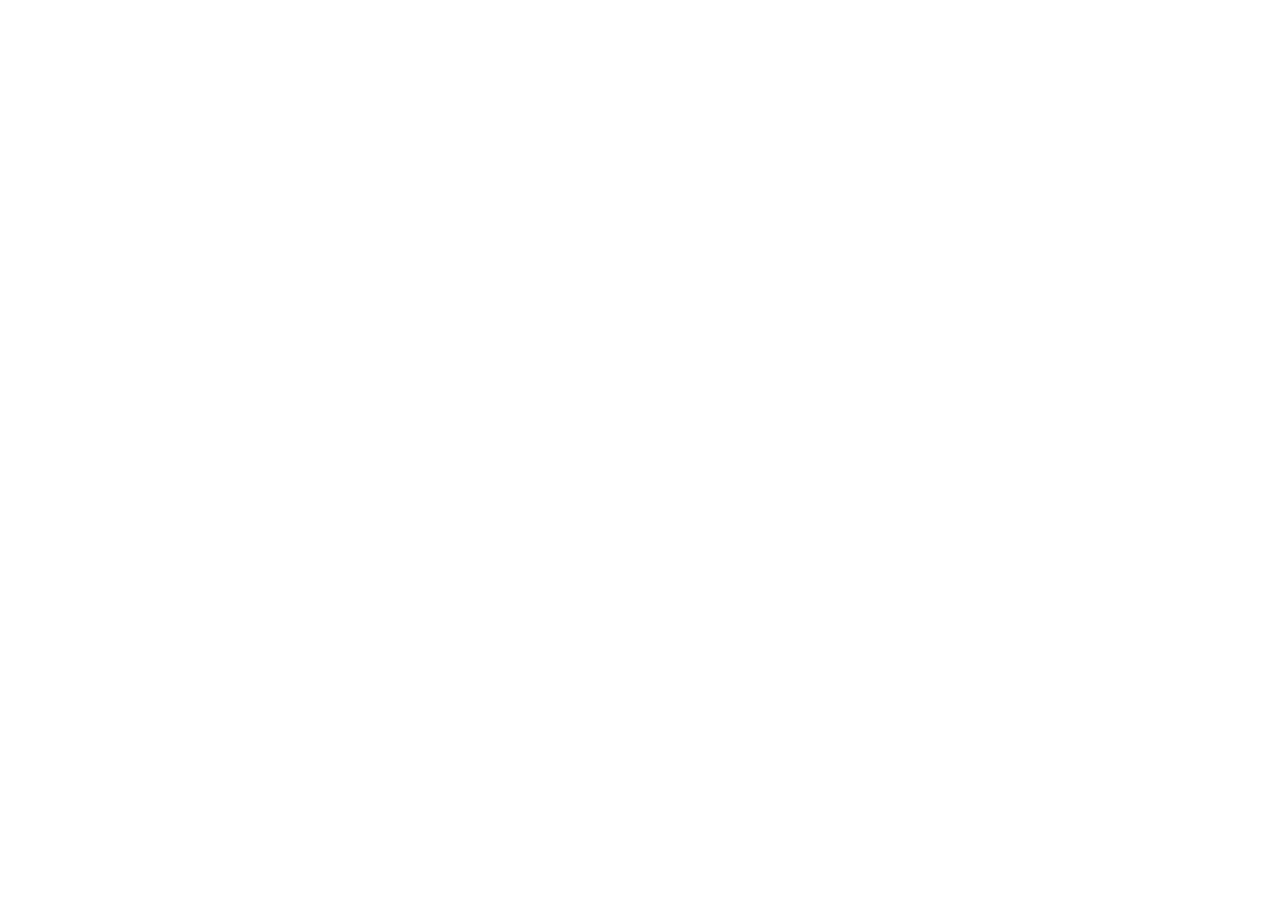
==== html/index.html @ a3576628 "Meta and seo tags have been completed, an images folder has been created for the icon." ====
<!DOCTYPE html>
<html lang="en">
<head>
    <!-- Meta Tags & SEO  -->
    <meta charset="UTF-8">
    <meta name="viewport" content="width=device-width, initial-scale=1.0">

    <!-- SEO -->
    <meta name="description" content="Flixora is your-go to destination for discovering movies, exploring detailed film information and building your personal watchlist - all in one sleek platform.">
    <meta name="keywords" content="movies, movie database, film discovery, watchlist, movie search, cinema, film details, Flixora">
    <meta name="author" content="Flixora Team">

    <!-- Open Graph -->
    <meta property="og:title" content="Flixora - Your Movie Discovery Platform">
    <meta property="og:description" content="Explore thousands of movies, search by genre and keep track of what you wnat to watch - powered by Flixora.">
    <meta property="og:type" content="website">

    <!-- Title -->
    <title>Flixora – Discover, Explore & Track Your Favorite Movies</title>
</head>
<body>
    
</body>
</html>
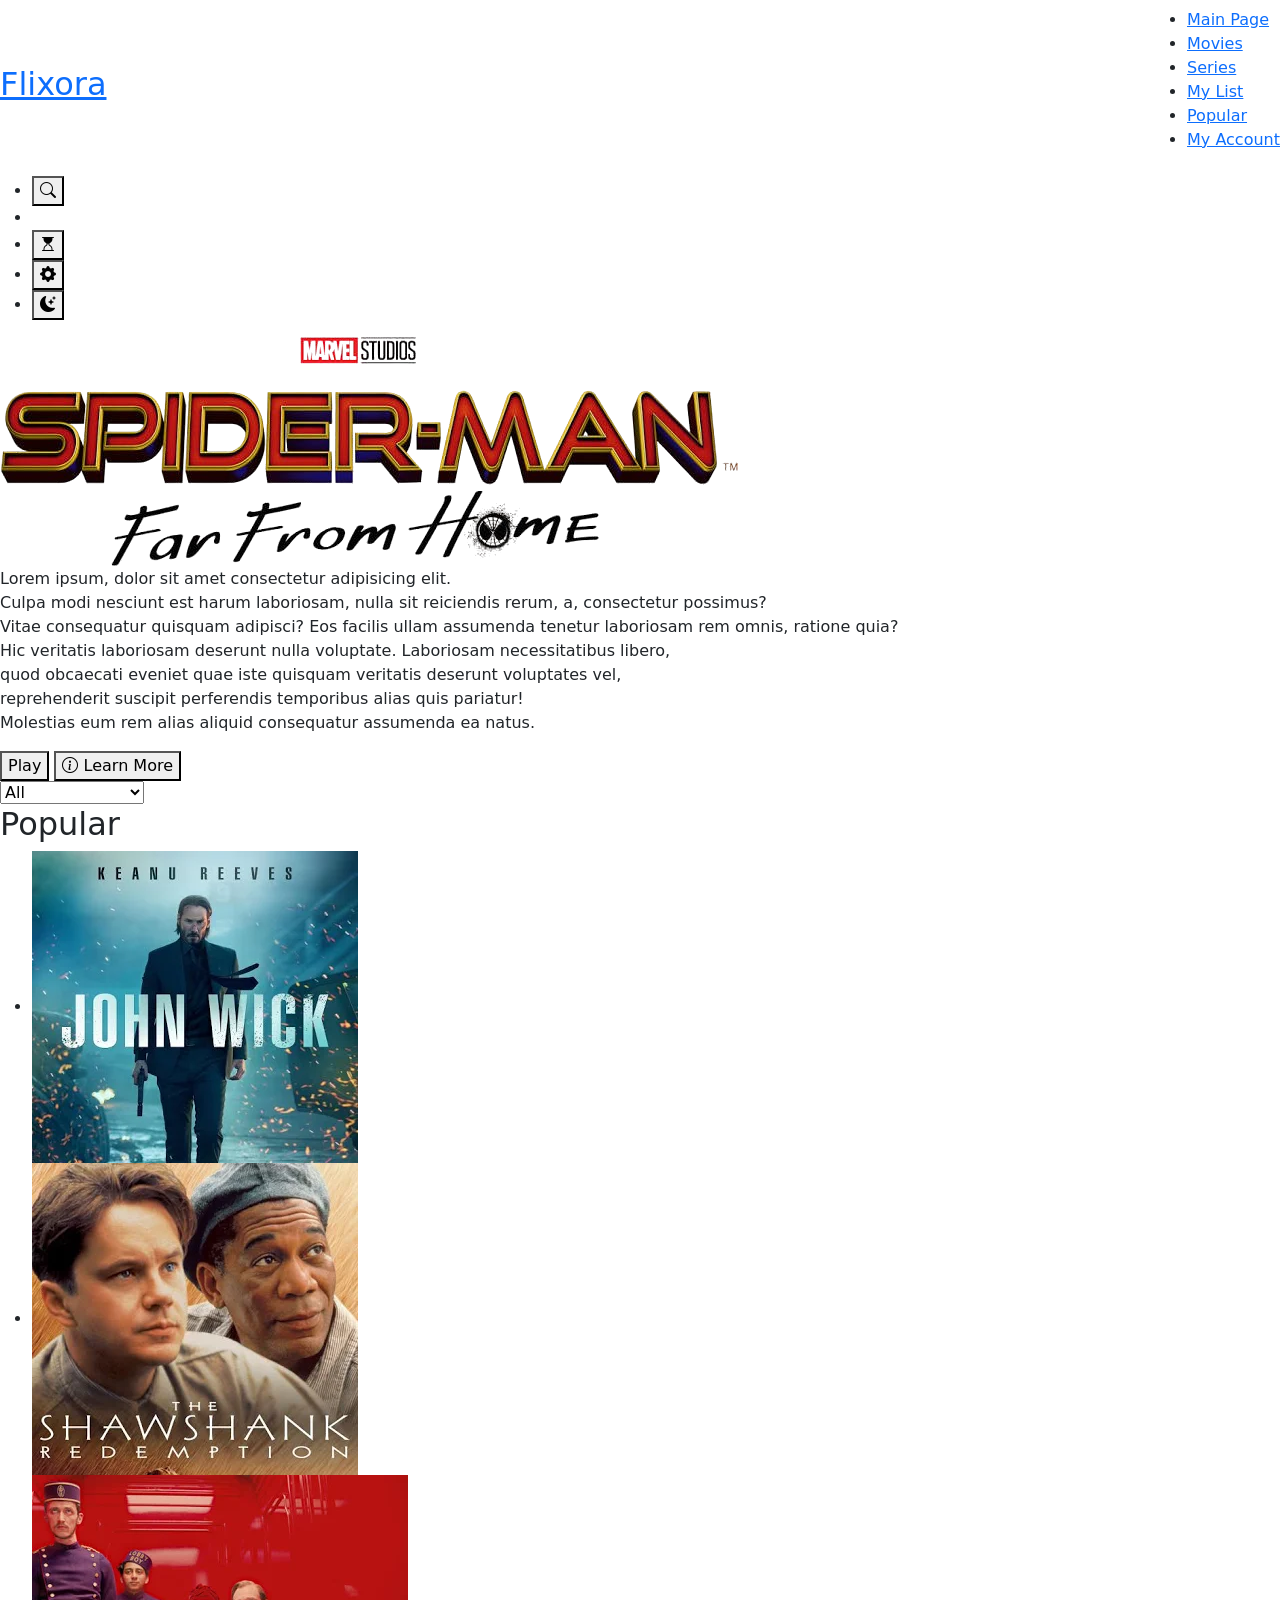
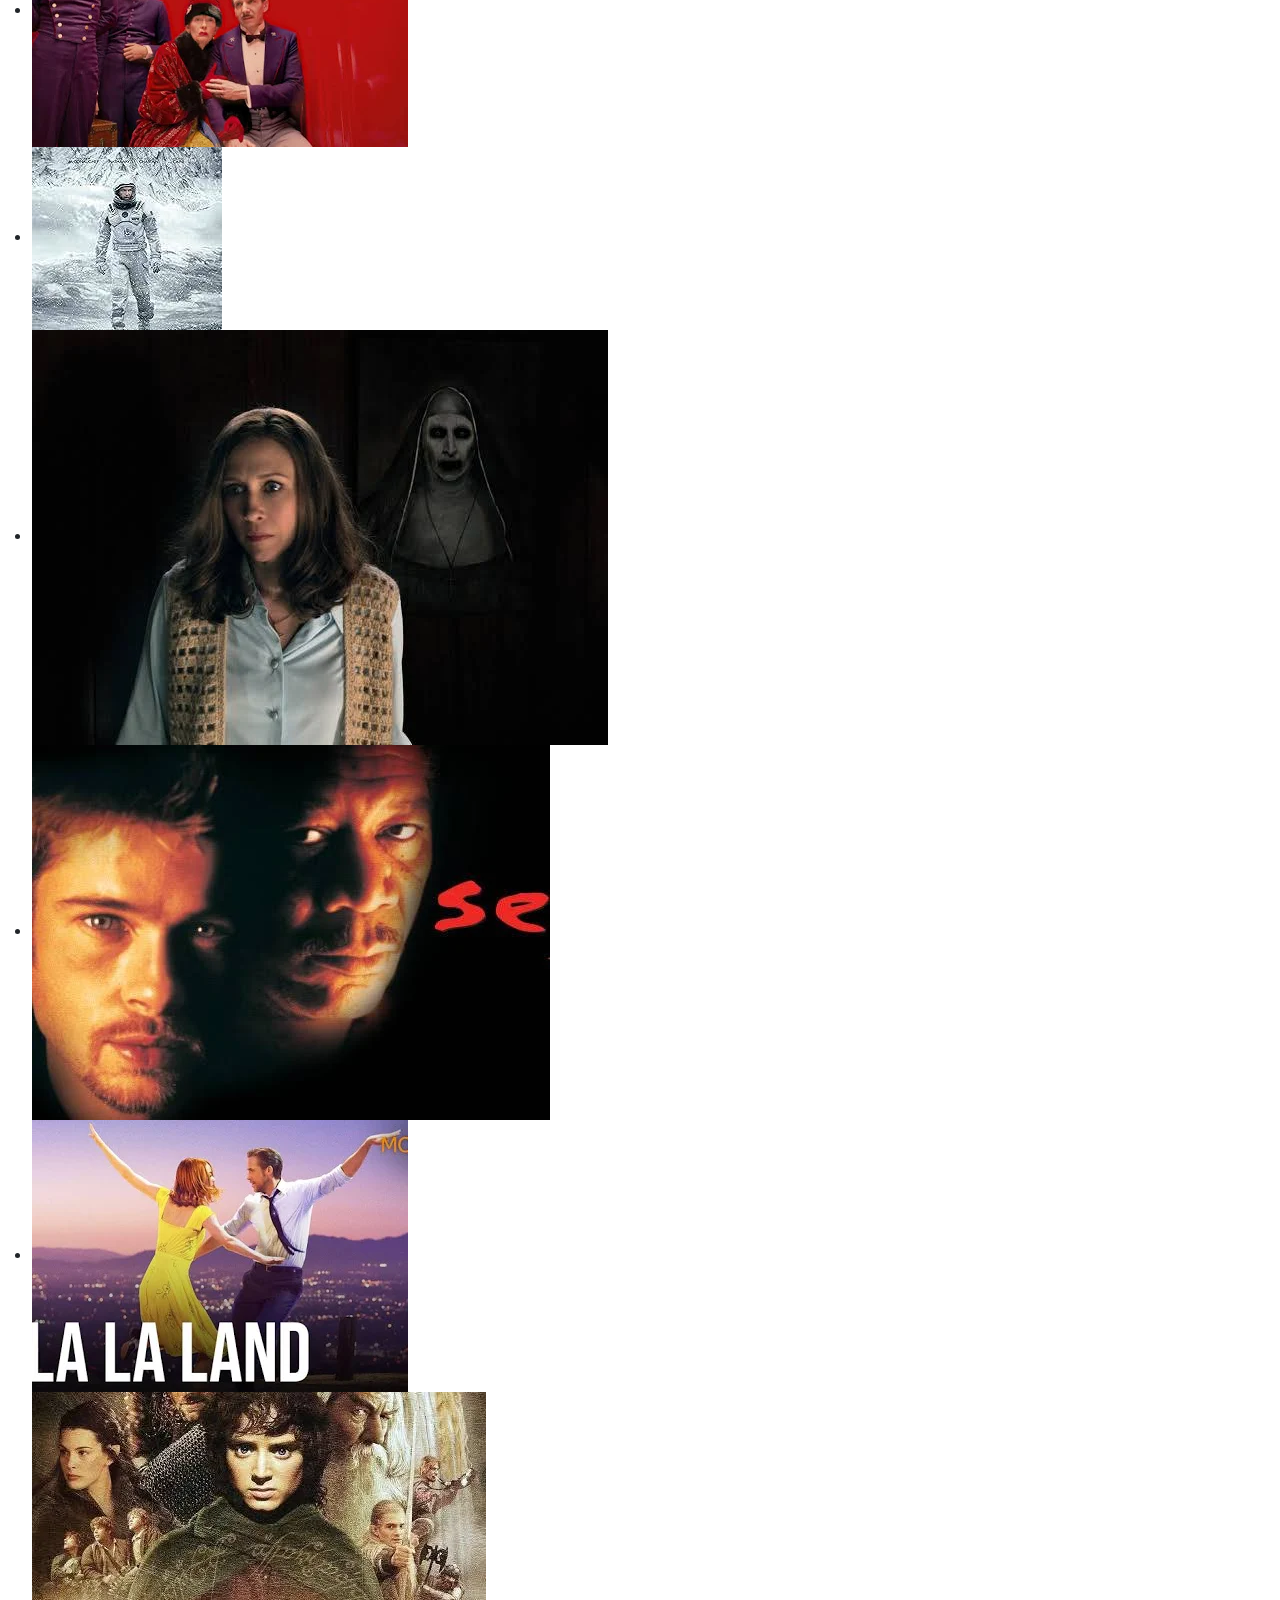
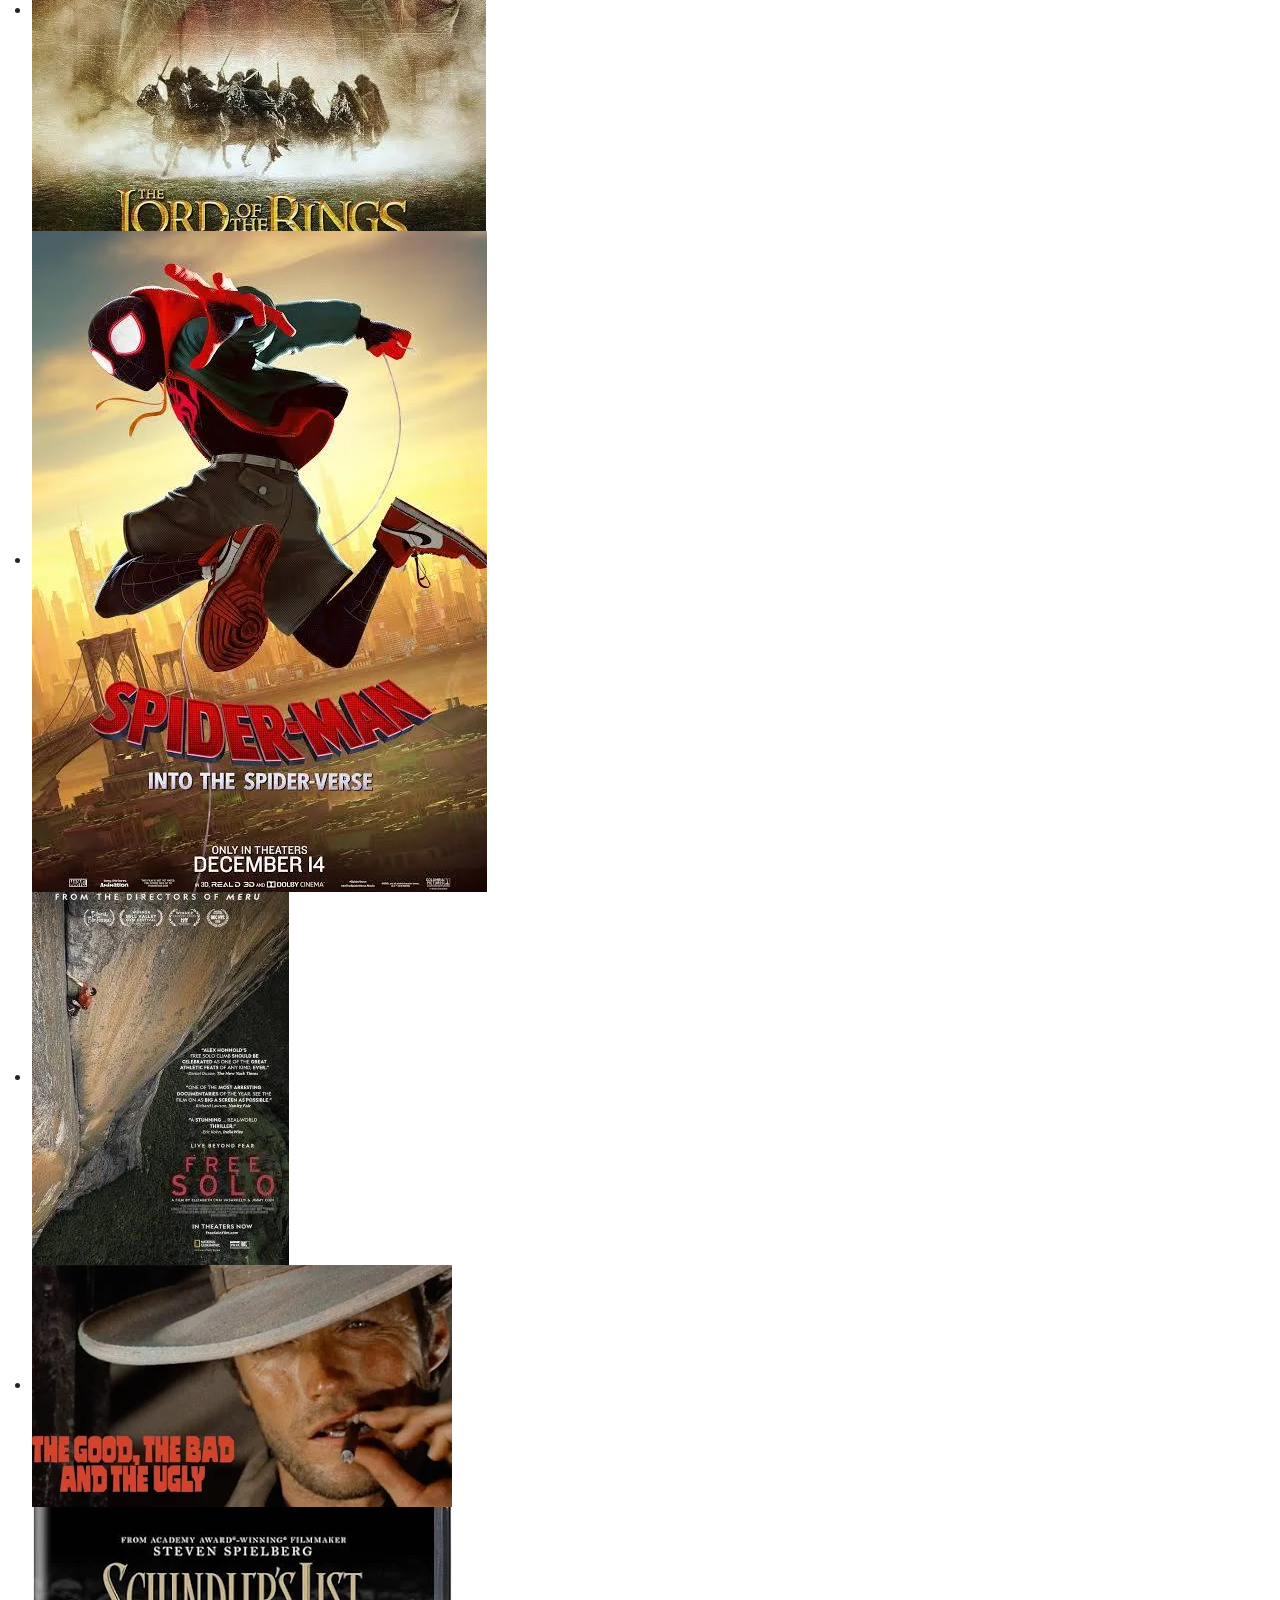
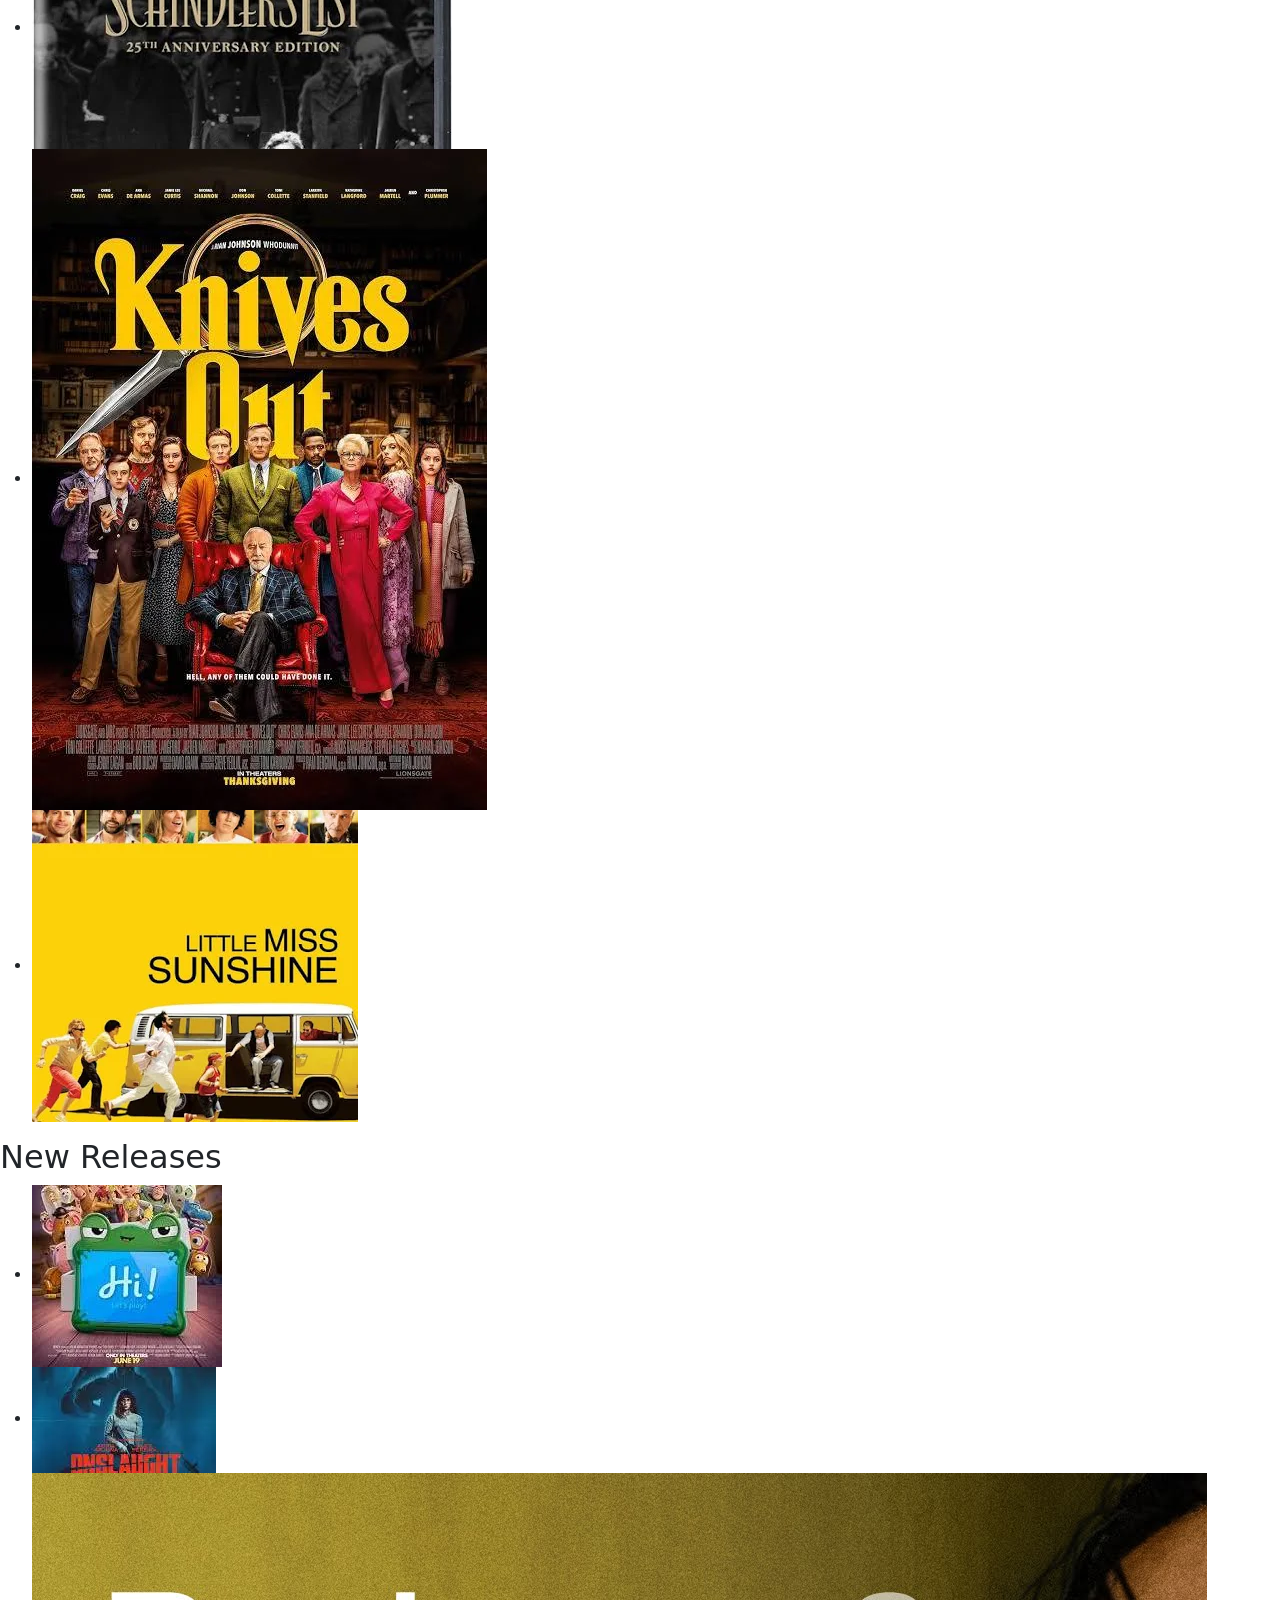
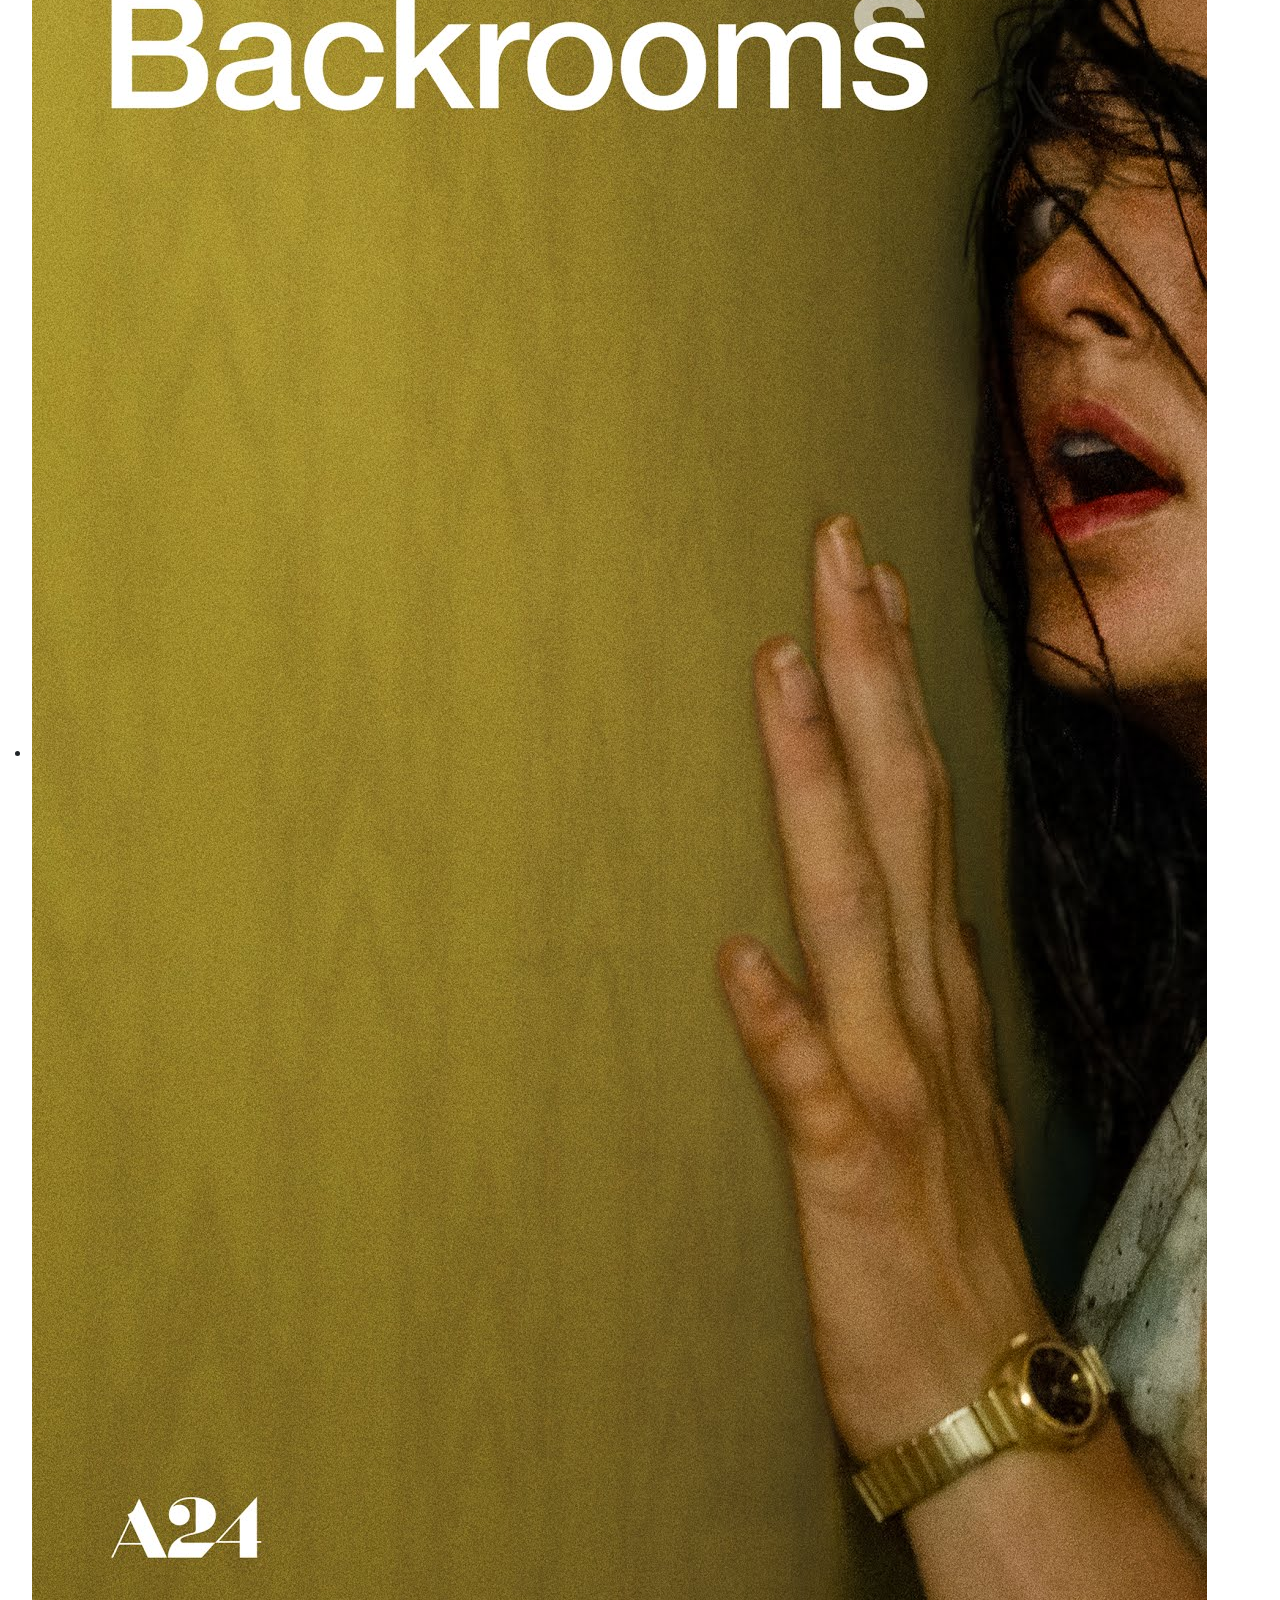
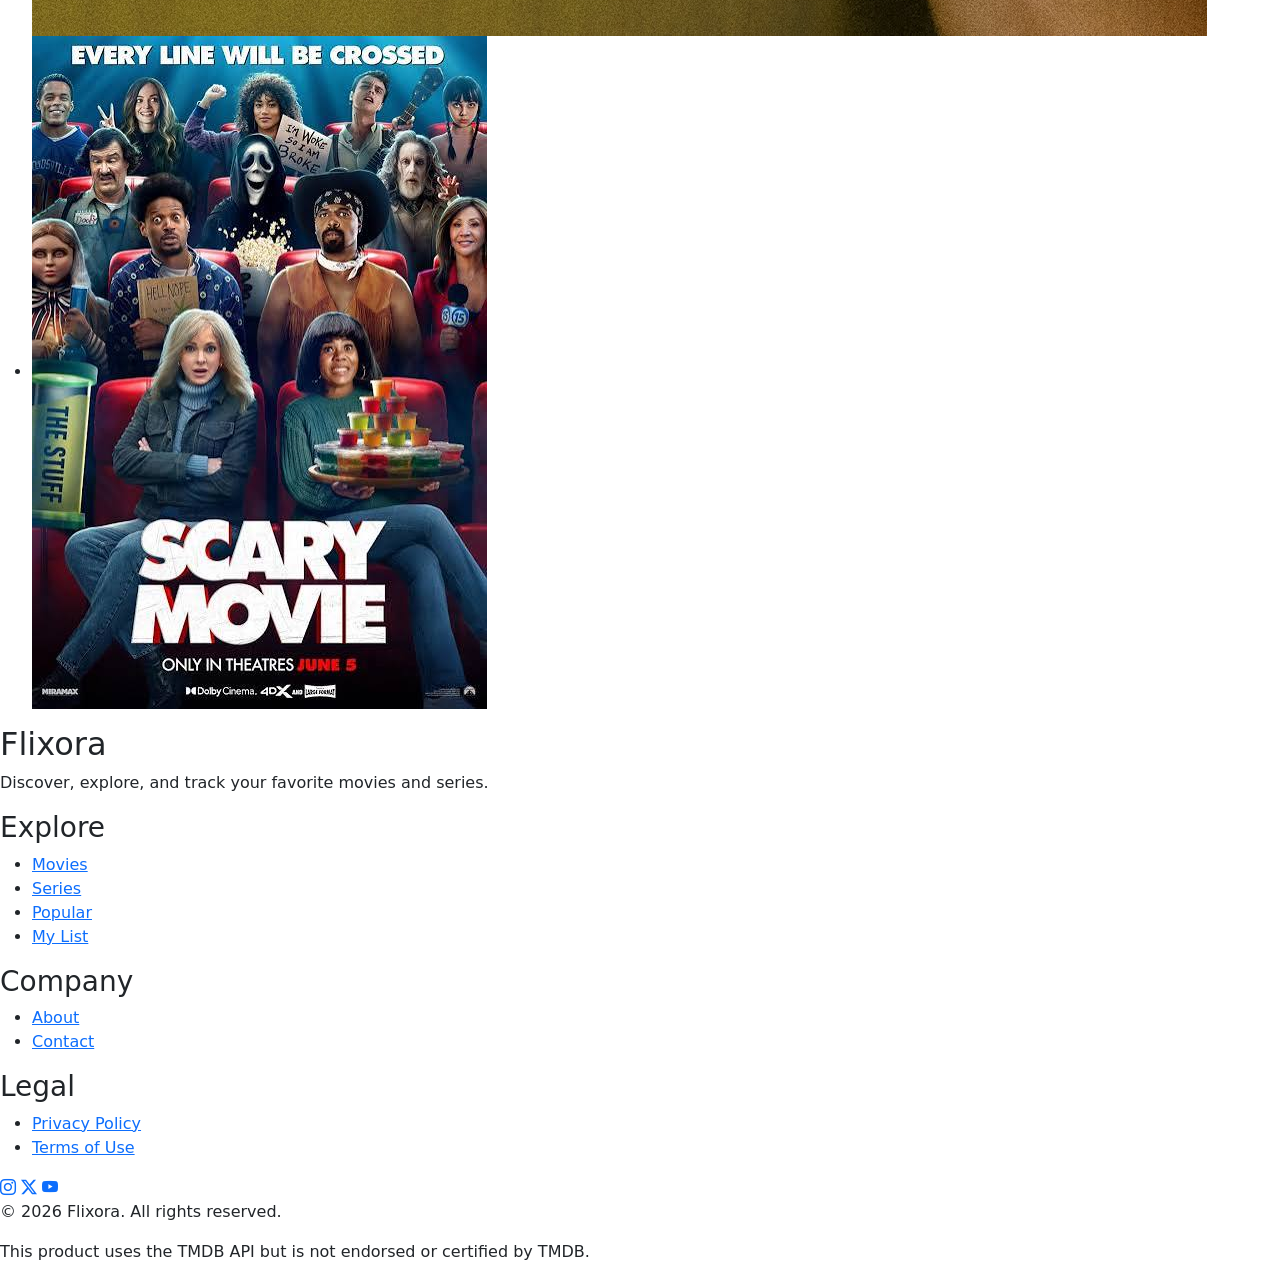
==== commit af67d34e: "Film images have been added, the index page is complete." ====
--- a/html/index.html
+++ b/html/index.html
@@ -17,8 +17,283 @@
 
     <!-- Title -->
     <title>Flixora – Discover, Explore & Track Your Favorite Movies</title>
+
+    <!-- The website icon image -->
+    <link rel="icon" href="../images/cinema.png" type="image/png">
+
+    <!-- Bootstrap & CDN Links -->
+    <link rel="stylesheet" href="https://cdn.jsdelivr.net/npm/bootstrap@5.3.3/dist/css/bootstrap.min.css">
+    <link rel="stylesheet" href="https://cdn.jsdelivr.net/npm/bootstrap-icons@1.11.3/font/bootstrap-icons.min.css">
+
+    <!-- Google Fonts -->
+    <link rel="preconnect" href="https://fonts.googleapis.com">
+    <link rel="preconnect" href="https://fonts.gstatic.com" crossorigin>
+    <link href="https://fonts.googleapis.com/css2?family=Inter:wght@400;500;600;700&family=Poppins:wght@400;500;600;700;800&display=swap" rel="stylesheet">
+
+    <!-- External CSS Docs -->
+    <link rel="stylesheet" href="../css/style.css">
+    <link rel="stylesheet" href="../css/layout.css">
+    <link rel="stylesheet" href="../css/components.css">
+    <link rel="stylesheet" href="../css/responsive.css">
+
 </head>
 <body>
-    
+    <!-- Header & Navbar & Aside Bar -->
+
+    <!-- header -->
+    <header>
+        <!-- navbar -->
+        <nav class="navbar" aria-label="Main Navigation">
+            <h2><a href="index.html">Flixora</a></h2>
+            <ul>
+                <li><a href="index.html">Main Page</a></li>
+                <li><a href="movies.html">Movies</a></li>
+                <li><a href="series.html">Series</a></li>
+                <li><a href="my-list.html">My List</a></li>
+                <li><a href="popular.html">Popular</a></li>
+                <li><a href="account">My Account</a></li>
+            </ul>
+        </nav>
+    </header>
+
+    <!-- sidebar -->
+    <aside class="sidebar" aria-label="Quick Access Menu">
+        <ul>
+            <li><button id="search-btn" aria-label="Search"><i class="bi bi-search"></i></button></li>
+            <li><a href="index.html" aria-label="Home"><i class="bi bi-home"></i></a></li>
+            <li><button id="recent-btn" aria-label="Recent"><i class="bi bi-hourglass-top"></i></button></li>
+            <li><button id="settings-btn" aria-label="Settings"><i class="bi bi-gear-fill"></i></button></li>
+            <li>
+                <button id="theme-toggle" aria-label="Toggle Dark Mode">
+                    <i class="bi bi-moon-stars-fill"></i>
+                </button>
+            </li>
+        </ul>
+    </aside>
+
+    <!-- Feature Content -->
+    <main class="spidey">
+        <img class="featured-title" src="../images/far-from-hpme.png" alt="Spider Man 3">
+        <p class="featured-description">
+        Lorem ipsum, dolor sit amet consectetur adipisicing elit. <br>
+        Culpa modi nesciunt est harum laboriosam, nulla sit reiciendis rerum, a, consectetur possimus? <br>
+        Vitae consequatur quisquam adipisci? Eos facilis ullam assumenda tenetur laboriosam rem omnis, ratione quia? <br>
+        Hic veritatis laboriosam deserunt nulla voluptate. Laboriosam necessitatibus libero, <br>
+        quod obcaecati eveniet quae iste quisquam veritatis deserunt voluptates vel, <br>
+        reprehenderit suscipit perferendis temporibus alias quis pariatur! <br>
+        Molestias eum rem alias aliquid consequatur assumenda ea natus.
+        </p>
+
+        <!-- play circle -->
+        <div class="featured-buttons">
+            <button class="play-button">
+                <i class="bi bi-play-cirle"></i>
+                Play
+            </button>
+
+            <!-- info circle -->
+            <button class="info-button">
+                <i class="bi bi-info-circle"></i>
+                Learn More
+            </button>
+        </div>
+    </main>
+
+    <!-- Select Menu -->
+    <div class="filter-group">
+        <select name="genre" id="genre-select" class="genres">
+            <option value="">All</option>
+            <option value="action">Action</option>
+            <option value="drama">Drama</option>
+            <option value="comedy">Comedy</option>
+            <option value="sci-fiction">Science-Fiction</option>
+            <option value="horror">Horror</option>
+            <option value="thriller">Thriller</option>
+            <option value="romantic">Romantic</option>
+            <option value="fantasy">Fantasy</option>
+            <option value="animation">Animation</option>
+            <option value="documentaries">Documentaries</option>
+            <option value="western">Western</option>
+            <option value="history">History</option>
+            <option value="whodunit">Detective</option>
+            <option value="indie">Indie</option>
+        </select>
+    </div>
+
+    <!-- Movie List -->
+    <section class="mlist-container">
+        <h2 class="section-title">
+            Popular
+        </h2>
+        <ul class="movie-list">
+            <li>
+                <article class="movie-card">
+                    <img src="../images/john-wick.png" alt="John Wick (2014)">
+                </article>
+            </li>
+
+            <li>
+                <article class="movie-card">
+                    <img src="../images/esaretin-bedeli.png" alt="The Shawsank Redemption (1994)">
+                </article>
+            </li>
+
+            <li>
+                <article class="movie-card">
+                    <img src="../images/budapeşte-hoteli.png" alt="The Grand Budapest Hotel (2014)">
+                </article>
+            </li>
+
+            <li>
+                <article class="movie-card">
+                    <img src="../images/interstellar.png" alt="Interstellar (2014)">
+                </article>
+            </li>
+
+            <li>
+                <article class="movie-card">
+                    <img src="../images/the-conjuring.png" alt="The Conjuring (2013)">
+                </article>
+            </li>
+
+            <li>
+                <article class="movie-card">
+                    <img src="../images/se7en.png" alt="Se7en (1995)">
+                </article>
+            </li>
+
+            <li>
+                <article class="movie-card">
+                    <img src="../images/la-la-land.png" alt="La La Land (2016)">
+                </article>
+            </li>
+
+            <li>
+                <article class="movie-card">
+                    <img src="../images/yuzuklerin-efendisi.png" alt="The Lord of the Rings: The Fellowship of the Ring (2001)">
+                </article>
+            </li>
+
+            <li>
+                <article class="movie-card">
+                    <img src="../images/orumcek-adam-evreninde.png" alt="Spider-Man: Into the Spider-Verse (2018)">
+                </article>
+            </li>
+
+            <li>
+                <article class="movie-card">
+                    <img src="../images/free-solo.png" alt="Free Solo (2018)">
+                </article>
+            </li>
+
+            <li>
+                <article class="movie-card">
+                    <img src="../images/iyi-kotu-ve-cirkin.png" alt="The Good, the Bad and the Ugly (1966)">
+                </article>
+            </li>
+
+            <li>
+                <article class="movie-card">
+                    <img src="../images/schindler-list.png" alt="Schindler's List (1993)">
+                </article>
+            </li>
+
+            <li>
+                <article class="movie-card">
+                    <img src="../images/knives-out.png" alt="Knives Out (2019)">
+                </article>
+            </li>
+
+            <li>
+                <article class="movie-card">
+                    <img src="../images/little-miss-sunshine.png" alt="Little Miss Sunshine (2006)">
+                </article>
+            </li>
+        </ul>
+    </section>
+
+    <section class="mlist-container">
+        <h2 class="section-title">
+            New Releases
+        </h2>
+        <ul class="movie-list">
+            <li>
+                <article class="movie-card">
+                    <img src="../images/toy-story.png" alt="Toy Story 5 (2026)">
+                </article>
+            </li>
+
+            <li>
+                <article class="movie-card">
+                    <img src="../images/onslaught.png" alt="Onslaught (2026)">
+                </article>
+            </li>
+
+            <li>
+                <article class="movie-card">
+                    <img src="../images/backrooms.jpg" alt="Backrooms (2026)">
+                </article>
+            </li>
+
+            <li>
+                <article class="movie-card">
+                    <img src="../images/scary-movie.jpg" alt="Scary Movie 6 (2026)">
+                </article>
+            </li>
+        </ul>
+    </section>
+
+        <!-- Footer -->
+    <footer class="site-footer">
+        <div class="footer-top">
+            <div class="footer-brand">
+                <h2>Flixora</h2>
+                <p>Discover, explore, and track your favorite movies and series.</p>
+            </div>
+
+        <nav class="footer-links" aria-label="Footer Navigation">
+            <div class="footer-column">
+                <h3>Explore</h3>
+                    <ul>
+                        <li><a href="movies.html">Movies</a></li>
+                        <li><a href="series.html">Series</a></li>
+                        <li><a href="popular.html">Popular</a></li>
+                        <li><a href="my-list.html">My List</a></li>
+                    </ul>
+            </div>
+
+            <div class="footer-column">
+                <h3>Company</h3>
+                <ul>
+                    <li><a href="about.html">About</a></li>
+                    <li><a href="contact.html">Contact</a></li>
+                </ul>
+            </div>
+
+            <div class="footer-column">
+                <h3>Legal</h3>
+                <ul>
+                    <li><a href="privacy.html">Privacy Policy</a></li>
+                    <li><a href="terms.html">Terms of Use</a></li>
+                </ul>
+            </div>
+        </nav>
+
+            <div class="footer-social">
+                <a href="#" aria-label="Instagram"><i class="bi bi-instagram"></i></a>
+                <a href="#" aria-label="Twitter"><i class="bi bi-twitter-x"></i></a>
+                <a href="#" aria-label="YouTube"><i class="bi bi-youtube"></i></a>
+            </div>
+        </div>
+
+        <div class="footer-bottom">
+            <p>&copy; 2026 Flixora. All rights reserved.</p>
+            <p class="tmdb-attribution">This product uses the TMDB API but is not endorsed or certified by TMDB.</p>
+        </div>
+    </footer>
+
+    <!-- JS Docs -->
+    <script src="../js/theme.js"></script>
+
 </body>
 </html>
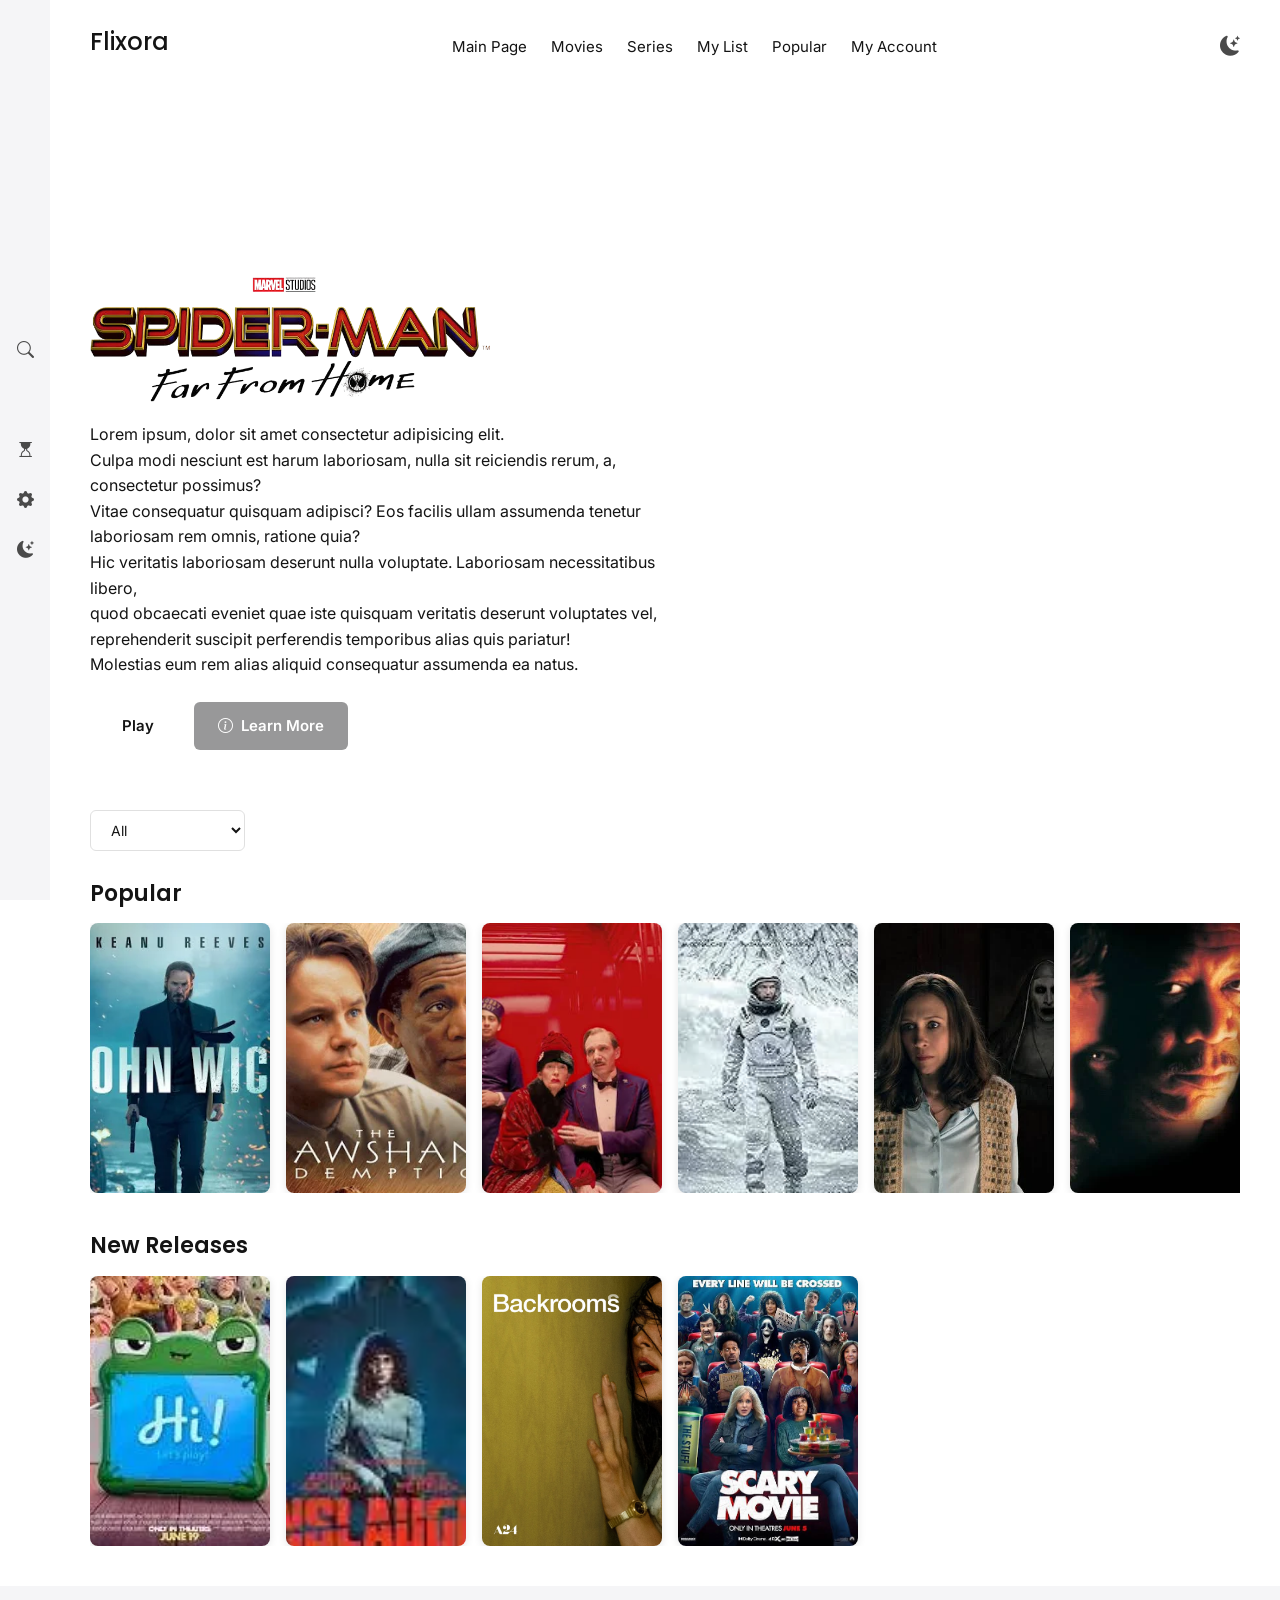
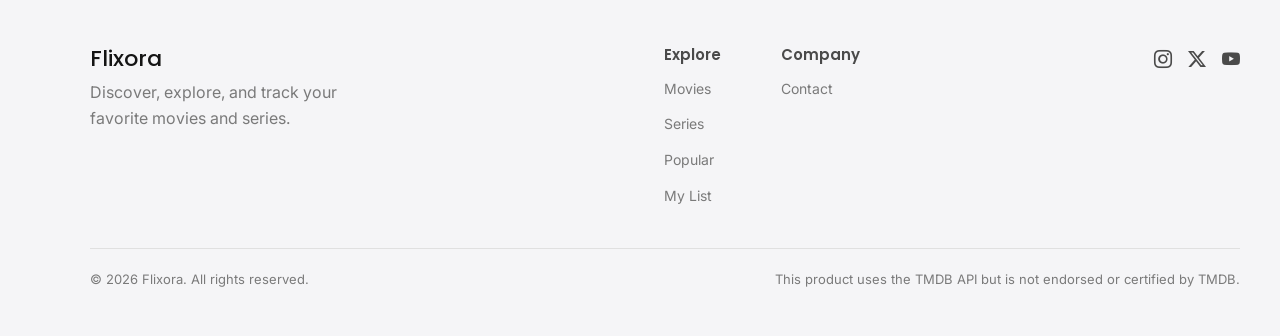
==== commit f1985f74: "css pages completed" ====
--- a/html/index.html
+++ b/html/index.html
@@ -53,6 +53,9 @@
                 <li><a href="popular.html">Popular</a></li>
                 <li><a href="account">My Account</a></li>
             </ul>
+            <button id="theme-toggle-nav" aria-label="Toggle Dark Mode">
+                <i class="bi bi-moon-stars-fill"></i>
+            </button>
         </nav>
     </header>
 
@@ -265,16 +268,7 @@
             <div class="footer-column">
                 <h3>Company</h3>
                 <ul>
-                    <li><a href="about.html">About</a></li>
                     <li><a href="contact.html">Contact</a></li>
-                </ul>
-            </div>
-
-            <div class="footer-column">
-                <h3>Legal</h3>
-                <ul>
-                    <li><a href="privacy.html">Privacy Policy</a></li>
-                    <li><a href="terms.html">Terms of Use</a></li>
                 </ul>
             </div>
         </nav>
--- a/css/style.css
+++ b/css/style.css
@@ -0,0 +1,83 @@
+/* Reset */
+* {
+    margin: 0;
+    padding: 0;
+    box-sizing: border-box;
+}
+
+/* List Reset */
+ul {
+    list-style: none;
+    padding: 0;
+    margin: 0;
+}
+
+/* Color Variables (Light Mode) */
+:root {
+    --bg-primary: #ffffff;
+    --bg-secondary: #f5f5f7;
+    --bg-card: #ffffff;
+
+    --text-primary: #141414;
+    --text-secondary: #4a4a4a;
+    --text-muted: #7a7a7a;
+
+    --accent: #e50914;
+    --accent-hover: #b8070f;
+
+    --border-color: #e0e0e0;
+    --shadow-color: rgba(0, 0, 0, 0.1);
+
+    --overlay: rgba(255, 255, 255, 0.85);
+}
+
+/* Color Variables (Dark Mode) */
+[data-theme="dark"] {
+    --bg-primary: #141414;
+    --bg-secondary: #1f1f1f;
+    --bg-card: #232323;
+
+    --text-primary: #ffffff;
+    --text-secondary: #d1d1d1;
+    --text-muted: #9a9a9a;
+
+    --accent: #e50914;
+    --accent-hover: #f6121c;
+
+    --border-color: #333333;
+    --shadow-color: rgba(0, 0, 0, 0.5);
+
+    --overlay: rgba(20, 20, 20, 0.85);
+}
+
+/* Base Typography & Body */
+body {
+    font-family: 'Inter', sans-serif;
+    background-color: var(--bg-primary);
+    color: var(--text-primary);
+    transition: background-color 0.3s ease, color 0.3s ease;
+    line-height: 1.6;
+}
+
+h1, h2, h3, h4, h5, h6 {
+    font-family: 'Poppins', sans-serif;
+    color: var(--text-primary);
+}
+
+a {
+    text-decoration: none;
+    color: inherit;
+}
+
+button {
+    font-family: 'Inter', sans-serif;
+    cursor: pointer;
+    border: none;
+    background: none;
+    color: inherit;
+}
+
+img {
+    max-width: 100%;
+    display: block;
+}
--- a/css/layout.css
+++ b/css/layout.css
@@ -0,0 +1,133 @@
+/* Header & Navbar */
+header {
+    position: fixed;
+    top: 0;
+    left: 0;
+    width: 100%;
+    z-index: 100;
+    padding: 20px 40px 20px 90px;
+    background-color: var(--bg-primary);
+}
+
+.navbar {
+    display: grid;
+    grid-template-columns: auto 1fr auto;
+    align-items: center;
+    gap: 24px;
+}
+
+.navbar h2 {
+    font-size: 24px;
+}
+
+.navbar ul {
+    display: flex;
+    justify-content: center;
+    gap: 24px;
+}
+
+/* Sidebar */
+.sidebar {
+    position: fixed;
+    top: 0;
+    left: 0;
+    height: 100vh;
+    width: 50px;
+    display: flex;
+    align-items: center;
+    z-index: 200;
+    background-color: var(--bg-secondary);
+}
+
+.sidebar ul {
+    display: flex;
+    flex-direction: column;
+    gap: 10px;
+    width: 100%;
+    align-items: center;
+}
+
+/* Feature Content */
+.spidey {
+    position: relative;
+    width: 100%;
+    height: 90vh;
+    display: flex;
+    flex-direction: column;
+    justify-content: flex-end;
+    padding: 0 40px 60px 90px;
+}
+
+.featured-title {
+    max-width: 400px;
+    margin-bottom: 20px;
+}
+
+.featured-description {
+    max-width: 600px;
+    margin-bottom: 24px;
+}
+
+.featured-buttons {
+    display: flex;
+    gap: 16px;
+}
+
+/* Select Menu */
+.filter-group {
+    padding: 0 40px 0 90px;
+    margin-bottom: 30px;
+}
+
+/* Movie List */
+.mlist-container {
+    padding: 0 40px 40px 90px;
+}
+
+.section-title {
+    margin-bottom: 16px;
+}
+
+.movie-list {
+    display: flex;
+    gap: 16px;
+    overflow-x: auto;
+}
+
+/* Footer */
+.site-footer {
+    padding: 60px 40px 30px 90px;
+    background-color: var(--bg-secondary);
+}
+
+.footer-top {
+    display: flex;
+    justify-content: space-between;
+    flex-wrap: wrap;
+    gap: 40px;
+    margin-bottom: 40px;
+}
+
+.footer-links {
+    display: flex;
+    gap: 60px;
+}
+
+.footer-column ul {
+    display: flex;
+    flex-direction: column;
+    gap: 10px;
+    margin-top: 12px;
+}
+
+.footer-social {
+    display: flex;
+    gap: 16px;
+}
+
+.footer-bottom {
+    display: flex;
+    justify-content: space-between;
+    padding-top: 20px;
+    border-top: 1px solid var(--border-color);
+}
--- a/css/components.css
+++ b/css/components.css
@@ -0,0 +1,151 @@
+/* Navbar Links */
+.navbar ul li a {
+    font-size: 15px;
+    transition: color 0.2s ease;
+}
+
+.navbar ul li a:hover {
+    color: var(--accent);
+}
+
+/* Navbar Theme Toggle */
+#theme-toggle-nav {
+    font-size: 20px;
+    color: var(--text-secondary);
+    transition: color 0.2s ease;
+}
+
+#theme-toggle-nav:hover {
+    color: var(--accent);
+}
+
+/* Sidebar Icons */
+.sidebar ul li {
+    width: 100%;
+}
+
+.sidebar ul li a,
+.sidebar ul li button {
+    display: flex;
+    align-items: center;
+    justify-content: center;
+    width: 100%;
+    height: 40px;
+    font-size: 17px;
+    color: var(--text-secondary);
+    transition: color 0.2s ease;
+}
+
+.sidebar ul li a:hover,
+.sidebar ul li button:hover {
+    color: var(--accent);
+}
+
+/* Featured Buttons */
+.play-button,
+.info-button {
+    display: flex;
+    align-items: center;
+    gap: 8px;
+    padding: 12px 24px;
+    border-radius: 6px;
+    font-weight: 600;
+    font-size: 15px;
+    transition: opacity 0.2s ease;
+}
+
+.play-button {
+    background-color: #ffffff;
+    color: #141414;
+}
+
+.info-button {
+    background-color: rgba(109, 109, 110, 0.7);
+    color: #ffffff;
+}
+
+.play-button:hover,
+.info-button:hover {
+    opacity: 0.8;
+}
+
+/* Genre Select */
+.genres {
+    padding: 10px 16px;
+    border-radius: 6px;
+    border: 1px solid var(--border-color);
+    background-color: var(--bg-card);
+    color: var(--text-primary);
+    font-size: 14px;
+}
+
+/* Movie Card */
+.movie-card {
+    flex: 0 0 auto;
+    width: 180px;
+    border-radius: 8px;
+    overflow: hidden;
+    background-color: var(--bg-card);
+    box-shadow: 0 2px 8px var(--shadow-color);
+    transition: transform 0.2s ease;
+}
+
+.movie-card:hover {
+    transform: scale(1.05);
+}
+
+.movie-card img {
+    width: 100%;
+    aspect-ratio: 2 / 3;
+    object-fit: cover;
+}
+
+/* Section Title */
+.section-title {
+    font-size: 22px;
+    font-weight: 600;
+}
+
+/* Footer Columns */
+.footer-brand h2 {
+    font-size: 22px;
+    margin-bottom: 8px;
+}
+
+.footer-brand p {
+    color: var(--text-muted);
+    max-width: 280px;
+}
+
+.footer-column h3 {
+    font-size: 15px;
+    font-weight: 600;
+    color: var(--text-secondary);
+}
+
+.footer-column ul li a {
+    font-size: 14px;
+    color: var(--text-muted);
+    transition: color 0.2s ease;
+}
+
+.footer-column ul li a:hover {
+    color: var(--accent);
+}
+
+/* Footer Social Icons */
+.footer-social a {
+    font-size: 18px;
+    color: var(--text-secondary);
+    transition: color 0.2s ease;
+}
+
+.footer-social a:hover {
+    color: var(--accent);
+}
+
+/* Footer Bottom */
+.footer-bottom p {
+    font-size: 13px;
+    color: var(--text-muted);
+}
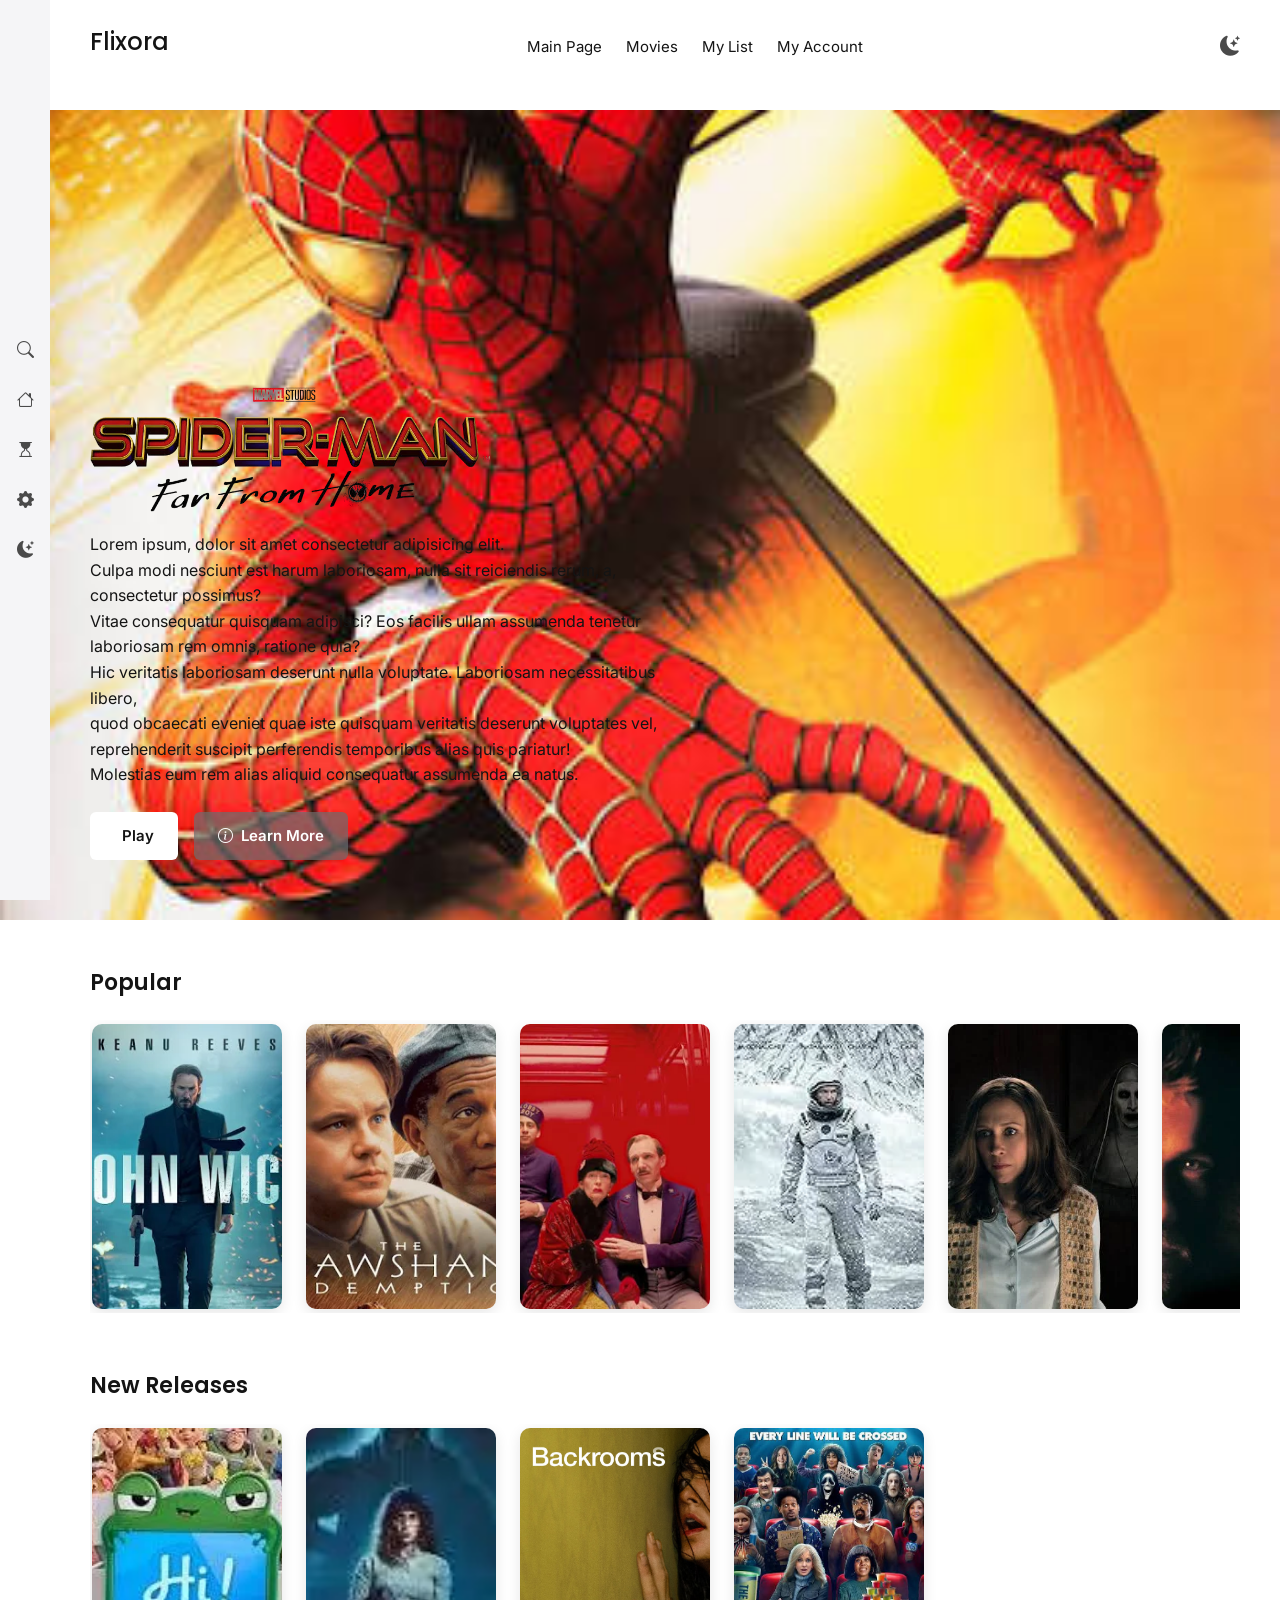
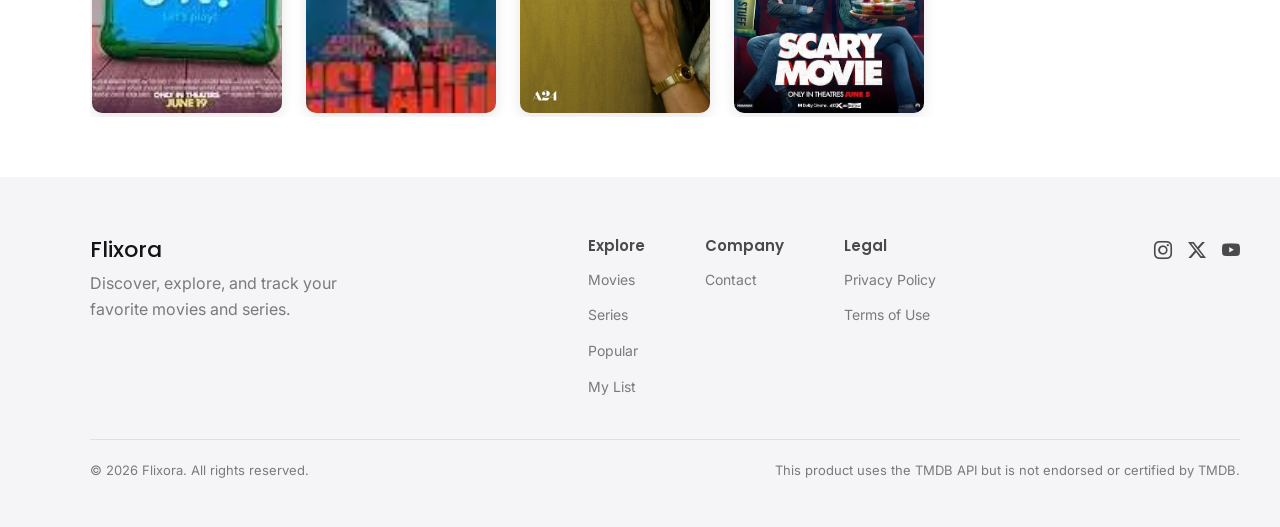
==== commit cec86eb0: "sayfalar güncellendi artık mylist ve account sayfalarına geçiş yapıldı" ====
--- a/html/index.html
+++ b/html/index.html
@@ -48,9 +48,7 @@
             <ul>
                 <li><a href="index.html">Main Page</a></li>
                 <li><a href="movies.html">Movies</a></li>
-                <li><a href="series.html">Series</a></li>
                 <li><a href="my-list.html">My List</a></li>
-                <li><a href="popular.html">Popular</a></li>
                 <li><a href="account">My Account</a></li>
             </ul>
             <button id="theme-toggle-nav" aria-label="Toggle Dark Mode">
@@ -63,7 +61,7 @@
     <aside class="sidebar" aria-label="Quick Access Menu">
         <ul>
             <li><button id="search-btn" aria-label="Search"><i class="bi bi-search"></i></button></li>
-            <li><a href="index.html" aria-label="Home"><i class="bi bi-home"></i></a></li>
+            <li><a href="index.html" aria-label="Home"><i class="bi bi-house"></i></a></li>
             <li><button id="recent-btn" aria-label="Recent"><i class="bi bi-hourglass-top"></i></button></li>
             <li><button id="settings-btn" aria-label="Settings"><i class="bi bi-gear-fill"></i></button></li>
             <li>
@@ -76,6 +74,8 @@
 
     <!-- Feature Content -->
     <main class="spidey">
+        <img class="hero-bg-secondary" src="../images/spidey2.jpg" alt="">
+
         <img class="featured-title" src="../images/far-from-hpme.png" alt="Spider Man 3">
         <p class="featured-description">
         Lorem ipsum, dolor sit amet consectetur adipisicing elit. <br>
@@ -102,151 +102,150 @@
         </div>
     </main>
 
-    <!-- Select Menu -->
-    <div class="filter-group">
-        <select name="genre" id="genre-select" class="genres">
-            <option value="">All</option>
-            <option value="action">Action</option>
-            <option value="drama">Drama</option>
-            <option value="comedy">Comedy</option>
-            <option value="sci-fiction">Science-Fiction</option>
-            <option value="horror">Horror</option>
-            <option value="thriller">Thriller</option>
-            <option value="romantic">Romantic</option>
-            <option value="fantasy">Fantasy</option>
-            <option value="animation">Animation</option>
-            <option value="documentaries">Documentaries</option>
-            <option value="western">Western</option>
-            <option value="history">History</option>
-            <option value="whodunit">Detective</option>
-            <option value="indie">Indie</option>
-        </select>
-    </div>
-
     <!-- Movie List -->
     <section class="mlist-container">
         <h2 class="section-title">
             Popular
         </h2>
-        <ul class="movie-list">
-            <li>
-                <article class="movie-card">
-                    <img src="../images/john-wick.png" alt="John Wick (2014)">
-                </article>
-            </li>
-
-            <li>
-                <article class="movie-card">
-                    <img src="../images/esaretin-bedeli.png" alt="The Shawsank Redemption (1994)">
-                </article>
-            </li>
-
-            <li>
-                <article class="movie-card">
-                    <img src="../images/budapeşte-hoteli.png" alt="The Grand Budapest Hotel (2014)">
-                </article>
-            </li>
-
-            <li>
-                <article class="movie-card">
-                    <img src="../images/interstellar.png" alt="Interstellar (2014)">
-                </article>
-            </li>
-
-            <li>
-                <article class="movie-card">
-                    <img src="../images/the-conjuring.png" alt="The Conjuring (2013)">
-                </article>
-            </li>
-
-            <li>
-                <article class="movie-card">
-                    <img src="../images/se7en.png" alt="Se7en (1995)">
-                </article>
-            </li>
-
-            <li>
-                <article class="movie-card">
-                    <img src="../images/la-la-land.png" alt="La La Land (2016)">
-                </article>
-            </li>
-
-            <li>
-                <article class="movie-card">
-                    <img src="../images/yuzuklerin-efendisi.png" alt="The Lord of the Rings: The Fellowship of the Ring (2001)">
-                </article>
-            </li>
-
-            <li>
-                <article class="movie-card">
-                    <img src="../images/orumcek-adam-evreninde.png" alt="Spider-Man: Into the Spider-Verse (2018)">
-                </article>
-            </li>
-
-            <li>
-                <article class="movie-card">
-                    <img src="../images/free-solo.png" alt="Free Solo (2018)">
-                </article>
-            </li>
-
-            <li>
-                <article class="movie-card">
-                    <img src="../images/iyi-kotu-ve-cirkin.png" alt="The Good, the Bad and the Ugly (1966)">
-                </article>
-            </li>
-
-            <li>
-                <article class="movie-card">
-                    <img src="../images/schindler-list.png" alt="Schindler's List (1993)">
-                </article>
-            </li>
-
-            <li>
-                <article class="movie-card">
-                    <img src="../images/knives-out.png" alt="Knives Out (2019)">
-                </article>
-            </li>
-
-            <li>
-                <article class="movie-card">
-                    <img src="../images/little-miss-sunshine.png" alt="Little Miss Sunshine (2006)">
-                </article>
-            </li>
-        </ul>
+        <div class="carousel-wrapper">
+            <button class="carousel-btn prev" aria-label="Scroll Left">
+                <i class="bi bi-chevron-left"></i>
+            </button>
+
+            <ul class="movie-list">
+                <li data-genre="thriller">
+                    <article class="movie-card">
+                        <img src="../images/john-wick.png" alt="John Wick (2014)">
+                    </article>
+                </li>
+
+                <li data-genre="drama">
+                    <article class="movie-card">
+                        <img src="../images/esaretin-bedeli.png" alt="The Shawsank Redemption (1994)">
+                    </article>
+                </li>
+
+                <li data-genre="comedy">
+                    <article class="movie-card">
+                        <img src="../images/budapeşte-hoteli.png" alt="The Grand Budapest Hotel (2014)">
+                    </article>
+                </li>
+
+                <li data-genre="sci-fiction">
+                    <article class="movie-card">
+                        <img src="../images/interstellar.png" alt="Interstellar (2014)">
+                    </article>
+                </li>
+
+                <li data-genre="horror">
+                    <article class="movie-card">
+                        <img src="../images/the-conjuring.png" alt="The Conjuring (2013)">
+                    </article>
+                </li>
+
+                <li data-genre="thriller">
+                    <article class="movie-card">
+                        <img src="../images/se7en.png" alt="Se7en (1995)">
+                    </article>
+                </li>
+
+                <li data-genre="romantic">
+                    <article class="movie-card">
+                        <img src="../images/la-la-land.png" alt="La La Land (2016)">
+                    </article>
+                </li>
+
+                <li data-genre="fantasy">
+                    <article class="movie-card">
+                        <img src="../images/yuzuklerin-efendisi.png" alt="The Lord of the Rings: The Fellowship of the Ring (2001)">
+                    </article>
+                </li>
+
+                <li data-genre="animation">
+                    <article class="movie-card">
+                        <img src="../images/orumcek-adam-evreninde.png" alt="Spider-Man: Into the Spider-Verse (2018)">
+                    </article>
+                </li>
+
+                <li data-genre="documentaries">
+                    <article class="movie-card">
+                        <img src="../images/free-solo.png" alt="Free Solo (2018)">
+                    </article>
+                </li>
+
+                <li data-genre="western">
+                    <article class="movie-card">
+                        <img src="../images/iyi-kotu-ve-cirkin.png" alt="The Good, the Bad and the Ugly (1966)">
+                    </article>
+                </li>
+
+                <li data-genre="history">
+                    <article class="movie-card">
+                        <img src="../images/schindler-list.png" alt="Schindler's List (1993)">
+                    </article>
+                </li>
+
+                <li data-genre="whodunit">
+                    <article class="movie-card">
+                        <img src="../images/knives-out.png" alt="Knives Out (2019)">
+                    </article>
+                </li>
+
+                <li data-genre="indie">
+                    <article class="movie-card">
+                        <img src="../images/little-miss-sunshine.png" alt="Little Miss Sunshine (2006)">
+                    </article>
+                </li>
+            </ul>
+
+            <button class="carousel-btn next" aria-label="Scroll Right">
+                <i class="bi bi-chevron-right"></i>
+            </button>
+        </div>
     </section>
 
     <section class="mlist-container">
         <h2 class="section-title">
             New Releases
         </h2>
-        <ul class="movie-list">
-            <li>
-                <article class="movie-card">
-                    <img src="../images/toy-story.png" alt="Toy Story 5 (2026)">
-                </article>
-            </li>
-
-            <li>
-                <article class="movie-card">
-                    <img src="../images/onslaught.png" alt="Onslaught (2026)">
-                </article>
-            </li>
-
-            <li>
-                <article class="movie-card">
-                    <img src="../images/backrooms.jpg" alt="Backrooms (2026)">
-                </article>
-            </li>
-
-            <li>
-                <article class="movie-card">
-                    <img src="../images/scary-movie.jpg" alt="Scary Movie 6 (2026)">
-                </article>
-            </li>
-        </ul>
+        <div class="carousel-wrapper">
+            <button class="carousel-btn prev" aria-label="Scroll Left">
+                <i class="bi bi-chevron-left"></i>
+            </button>
+
+            <ul class="movie-list">
+                <li data-genre="animation">
+                    <article class="movie-card">
+                        <img src="../images/toy-story.png" alt="Toy Story 5 (2026)">
+                    </article>
+                </li>
+
+                <li data-genre="action">
+                    <article class="movie-card">
+                        <img src="../images/onslaught.png" alt="Onslaught (2026)">
+                    </article>
+                </li>
+
+                <li data-genre="horror">
+                    <article class="movie-card">
+                        <img src="../images/backrooms.jpg" alt="Backrooms (2026)">
+                    </article>
+                </li>
+
+                <li data-genre="comedy">
+                    <article class="movie-card">
+                        <img src="../images/scary-movie.jpg" alt="Scary Movie 6 (2026)">
+                    </article>
+                </li>
+            </ul>
+
+            <button class="carousel-btn next" aria-label="Scroll Right">
+                <i class="bi bi-chevron-right"></i>
+            </button>
+        </div>
     </section>
 
-        <!-- Footer -->
+    <!-- Footer -->
     <footer class="site-footer">
         <div class="footer-top">
             <div class="footer-brand">
@@ -271,6 +270,14 @@
                     <li><a href="contact.html">Contact</a></li>
                 </ul>
             </div>
+
+            <div class="footer-column">
+                <h3>Legal</h3>
+                <ul>
+                    <li><a href="privacy.html">Privacy Policy</a></li>
+                    <li><a href="terms.html">Terms of Use</a></li>
+                </ul>
+            </div>
         </nav>
 
             <div class="footer-social">
@@ -287,7 +294,8 @@
     </footer>
 
     <!-- JS Docs -->
-    <script src="../js/theme.js"></script>
+    <script src="../javascript/theme.js"></script>
+    <script src="../javascript/carousel.js"></script>
 
 </body>
 </html>
--- a/css/style.css
+++ b/css/style.css
@@ -57,6 +57,7 @@
     color: var(--text-primary);
     transition: background-color 0.3s ease, color 0.3s ease;
     line-height: 1.6;
+    padding-top: 110px;
 }
 
 h1, h2, h3, h4, h5, h6 {
--- a/css/layout.css
+++ b/css/layout.css
@@ -50,12 +50,14 @@
 /* Feature Content */
 .spidey {
     position: relative;
+    overflow: hidden;
     width: 100%;
     height: 90vh;
     display: flex;
     flex-direction: column;
     justify-content: flex-end;
     padding: 0 40px 60px 90px;
+    margin-bottom: 50px;
 }
 
 .featured-title {
@@ -81,17 +83,64 @@
 
 /* Movie List */
 .mlist-container {
-    padding: 0 40px 40px 90px;
+    padding: 0 40px 60px 90px;
 }
 
 .section-title {
-    margin-bottom: 16px;
+    margin-bottom: 24px;
 }
 
 .movie-list {
     display: flex;
-    gap: 16px;
+    gap: 24px;
     overflow-x: auto;
+    scroll-behavior: smooth;
+    scrollbar-width: none;
+    -ms-overflow-style: none;
+    padding: 4px 2px;
+}
+
+.movie-list::-webkit-scrollbar {
+    display: none;
+}
+
+/* Carousel Wrapper & Buttons */
+.carousel-wrapper {
+    position: relative;
+}
+
+.carousel-btn {
+    position: absolute;
+    top: 50%;
+    transform: translateY(-50%);
+    z-index: 10;
+    width: 42px;
+    height: 42px;
+    border-radius: 50%;
+    display: flex;
+    align-items: center;
+    justify-content: center;
+    background-color: rgba(20, 20, 20, 0.6);
+    color: #ffffff;
+    font-size: 18px;
+    opacity: 0;
+    transition: opacity 0.2s ease, background-color 0.2s ease;
+}
+
+.carousel-wrapper:hover .carousel-btn {
+    opacity: 1;
+}
+
+.carousel-btn:hover {
+    background-color: rgba(20, 20, 20, 0.85);
+}
+
+.carousel-btn.prev {
+    left: -6px;
+}
+
+.carousel-btn.next {
+    right: -6px;
 }
 
 /* Footer */
--- a/css/components.css
+++ b/css/components.css
@@ -41,6 +41,18 @@
     color: var(--accent);
 }
 
+/* Hero Secondary Background Image */
+.hero-bg-secondary {
+    position: absolute;
+    top: 0;
+    left: 0;
+    width: 100%;
+    height: 100%;
+    object-fit: cover;
+    object-position: right center;
+    z-index: -1;
+}
+
 /* Featured Buttons */
 .play-button,
 .info-button {
@@ -71,33 +83,58 @@
 
 /* Genre Select */
 .genres {
-    padding: 10px 16px;
+    appearance: none;
+    -webkit-appearance: none;
+    -moz-appearance: none;
+    padding: 10px 40px 10px 16px;
     border-radius: 6px;
     border: 1px solid var(--border-color);
     background-color: var(--bg-card);
-    color: var(--text-primary);
+    color: var(--text-primary) !important;
+    font-family: 'Inter', sans-serif;
     font-size: 14px;
+    cursor: pointer;
+    background-image: url("data:image/svg+xml;utf8,<svg xmlns='http://www.w3.org/2000/svg' width='12' height='8' viewBox='0 0 12 8'><path fill='%234a4a4a' d='M1 1l5 5 5-5'/></svg>");
+    background-repeat: no-repeat;
+    background-position: right 16px center;
+}
+
+.genres:focus {
+    outline: none;
+    border-color: var(--accent);
 }
 
 /* Movie Card */
 .movie-card {
     flex: 0 0 auto;
-    width: 180px;
-    border-radius: 8px;
+    width: 190px;
+    border-radius: 10px;
     overflow: hidden;
     background-color: var(--bg-card);
-    box-shadow: 0 2px 8px var(--shadow-color);
-    transition: transform 0.2s ease;
+    box-shadow: 0 4px 14px var(--shadow-color);
+    transition: transform 0.25s ease, box-shadow 0.25s ease;
 }
 
 .movie-card:hover {
-    transform: scale(1.05);
+    transform: translateY(-6px) scale(1.03);
+    box-shadow: 0 10px 24px var(--shadow-color);
 }
 
 .movie-card img {
     width: 100%;
     aspect-ratio: 2 / 3;
     object-fit: cover;
+}
+
+/* Movie Grid (Movies Page) */
+.movie-grid {
+    display: grid;
+    grid-template-columns: repeat(auto-fill, minmax(180px, 1fr));
+    gap: 20px;
+}
+
+.movie-grid .movie-card {
+    width: 100%;
 }
 
 /* Section Title */
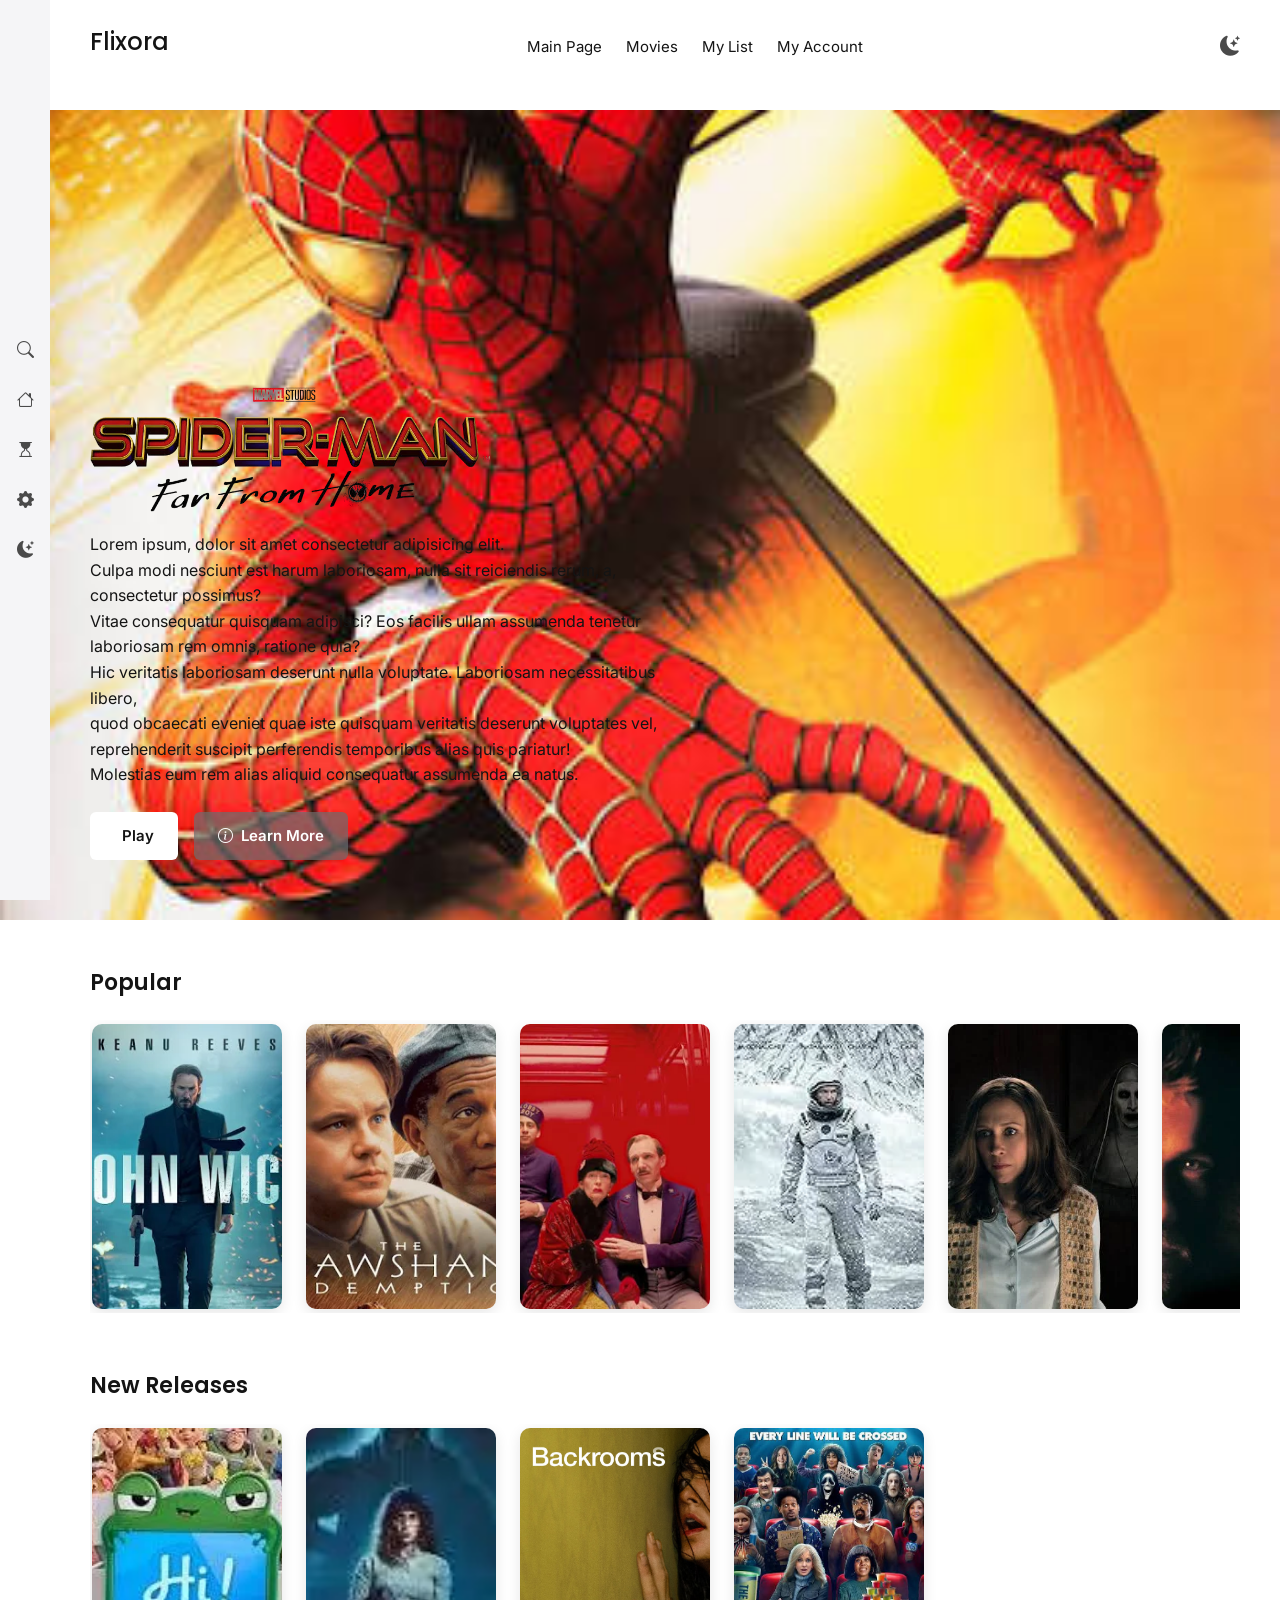
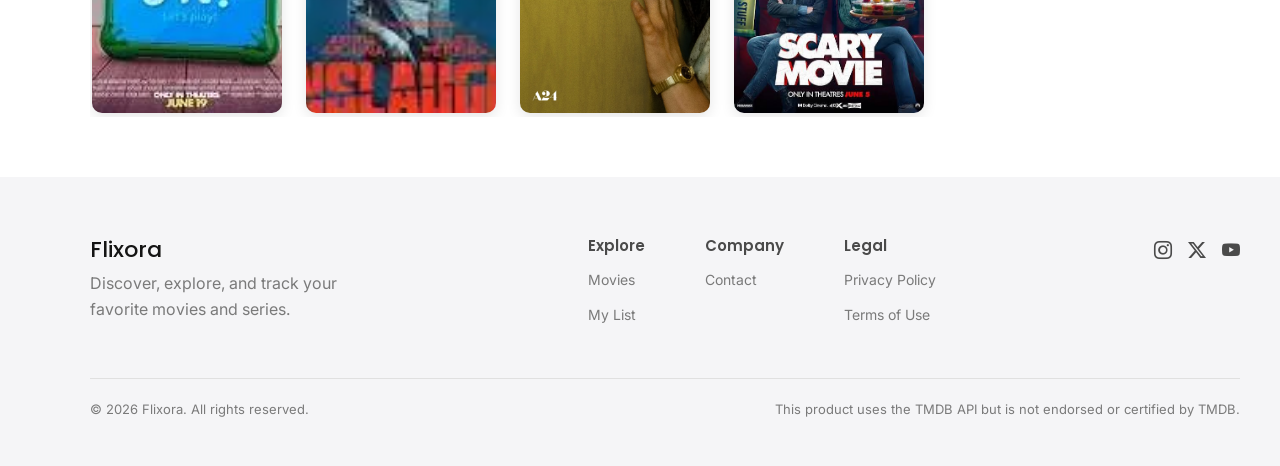
==== commit cdd48bc6: "log-in.html dosyası login.html olarak yeniden adlandırıldı" ====
--- a/html/index.html
+++ b/html/index.html
@@ -49,7 +49,7 @@
                 <li><a href="index.html">Main Page</a></li>
                 <li><a href="movies.html">Movies</a></li>
                 <li><a href="my-list.html">My List</a></li>
-                <li><a href="account">My Account</a></li>
+                <li><a href="account.html">My Account</a></li>
             </ul>
             <button id="theme-toggle-nav" aria-label="Toggle Dark Mode">
                 <i class="bi bi-moon-stars-fill"></i>
@@ -258,8 +258,6 @@
                 <h3>Explore</h3>
                     <ul>
                         <li><a href="movies.html">Movies</a></li>
-                        <li><a href="series.html">Series</a></li>
-                        <li><a href="popular.html">Popular</a></li>
                         <li><a href="my-list.html">My List</a></li>
                     </ul>
             </div>
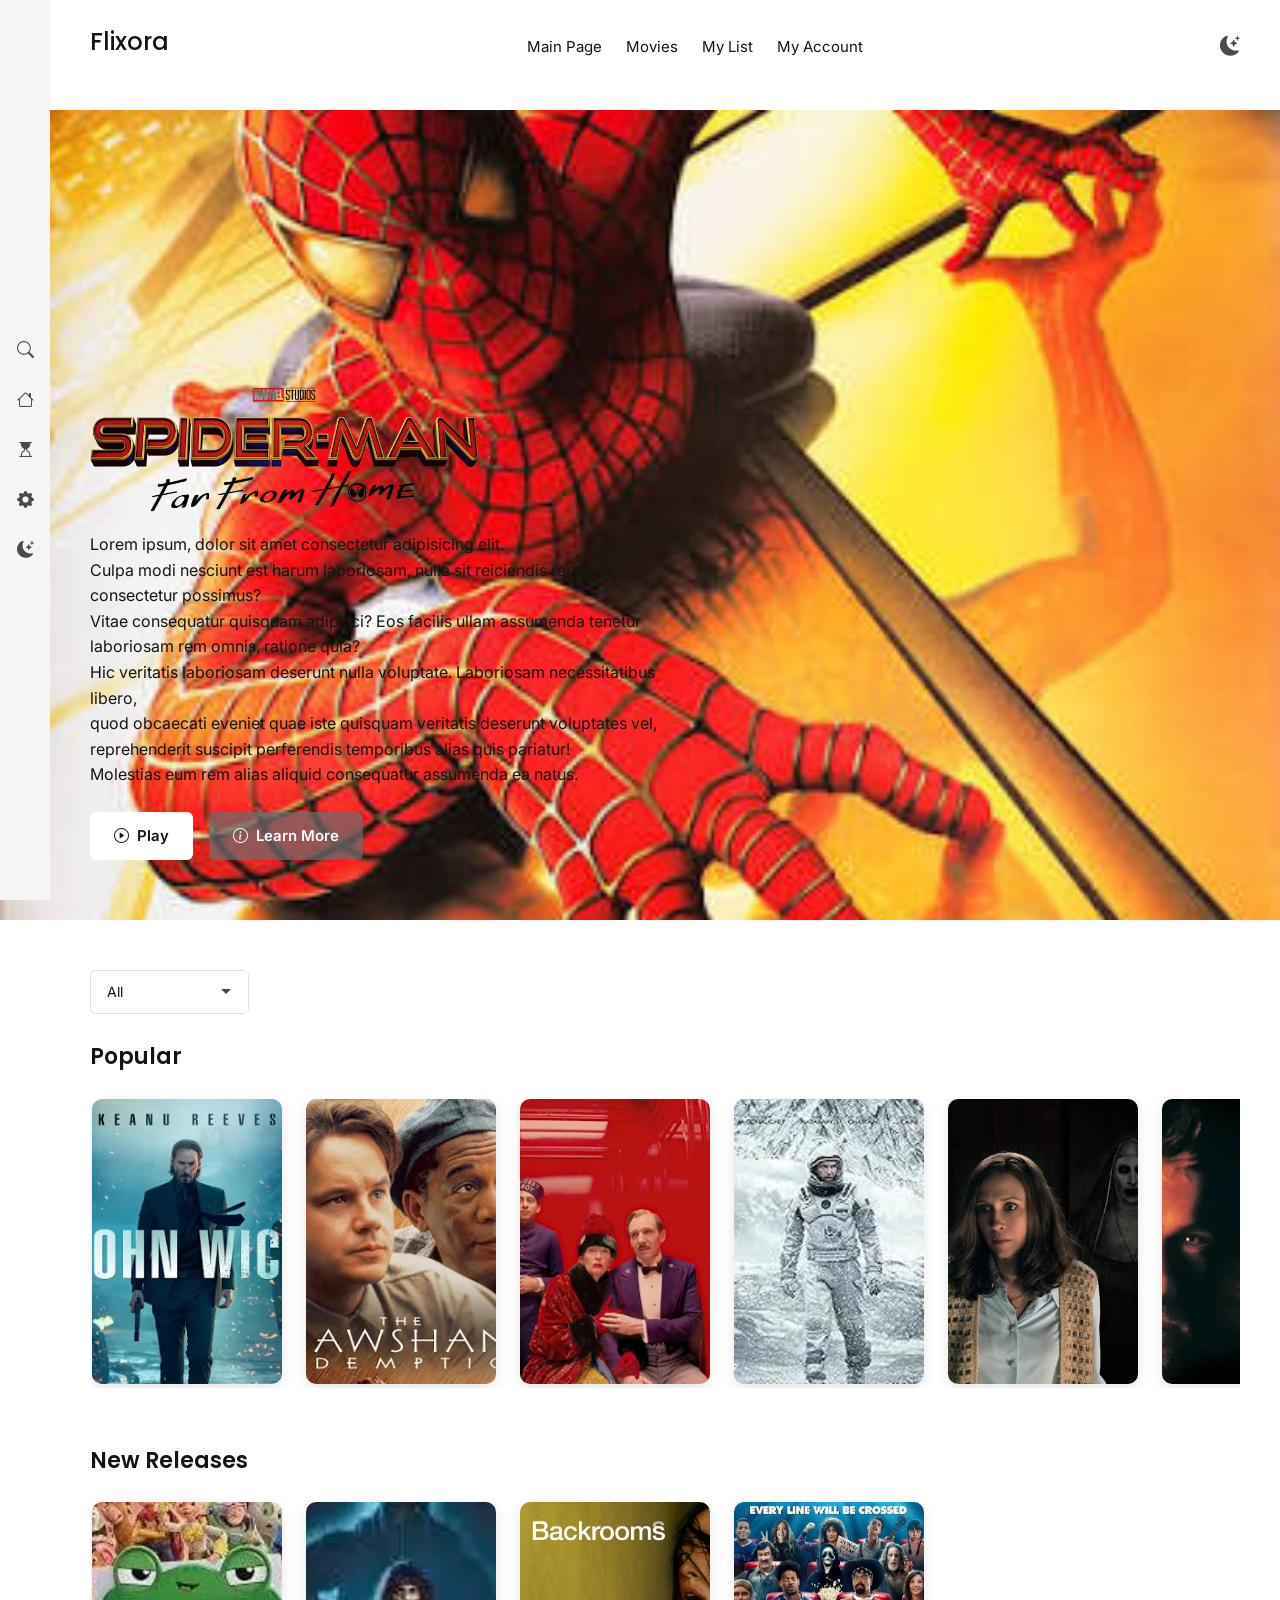
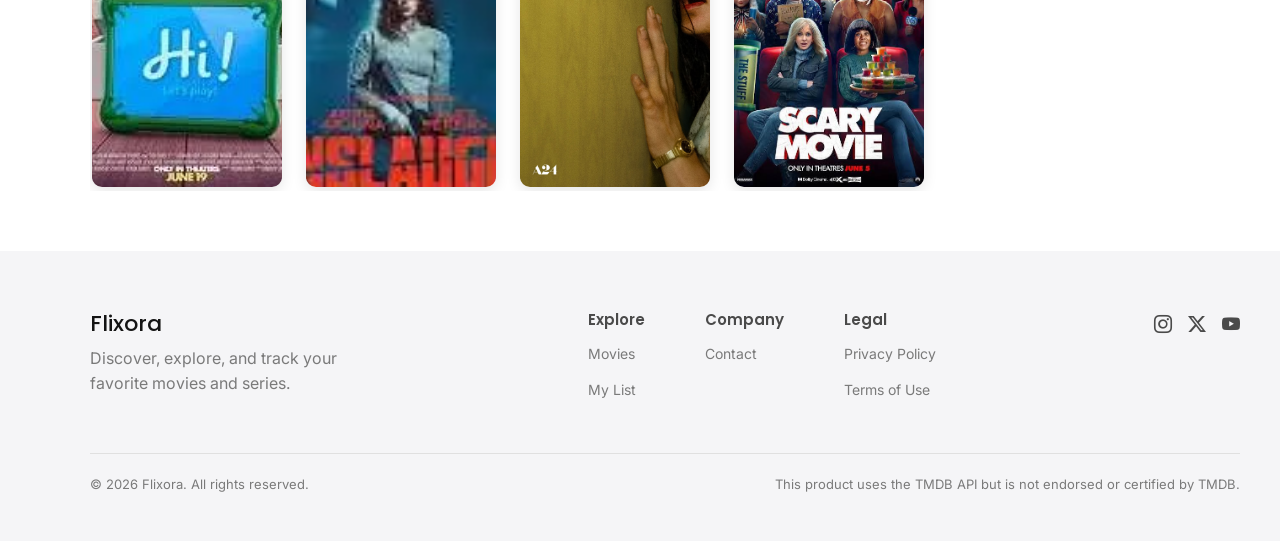
==== commit 7651df04: "dosya güncellemeleri tamamlandı, proje test edilecek ve readme dosyası yazılacak" ====
--- a/html/index.html
+++ b/html/index.html
@@ -1,7 +1,7 @@
 <!DOCTYPE html>
 <html lang="en">
 <head>
-    <!-- Meta Tags & SEO  -->
+    <!-- Meta Tags & SEO -->
     <meta charset="UTF-8">
     <meta name="viewport" content="width=device-width, initial-scale=1.0">
 
@@ -12,7 +12,7 @@
 
     <!-- Open Graph -->
     <meta property="og:title" content="Flixora - Your Movie Discovery Platform">
-    <meta property="og:description" content="Explore thousands of movies, search by genre and keep track of what you wnat to watch - powered by Flixora.">
+    <meta property="og:description" content="Explore thousands of movies, search by genre and keep track of what you want to watch - powered by Flixora.">
     <meta property="og:type" content="website">
 
     <!-- Title -->
@@ -35,18 +35,13 @@
     <link rel="stylesheet" href="../css/layout.css">
     <link rel="stylesheet" href="../css/components.css">
     <link rel="stylesheet" href="../css/responsive.css">
-
 </head>
 <body>
-    <!-- Header & Navbar & Aside Bar -->
-
-    <!-- header -->
     <header>
-        <!-- navbar -->
         <nav class="navbar" aria-label="Main Navigation">
             <h2><a href="index.html">Flixora</a></h2>
             <ul>
-                <li><a href="index.html">Main Page</a></li>
+                <li><a href="index.html" class="active">Main Page</a></li>
                 <li><a href="movies.html">Movies</a></li>
                 <li><a href="my-list.html">My List</a></li>
                 <li><a href="account.html">My Account</a></li>
@@ -57,12 +52,11 @@
         </nav>
     </header>
 
-    <!-- sidebar -->
     <aside class="sidebar" aria-label="Quick Access Menu">
         <ul>
             <li><button id="search-btn" aria-label="Search"><i class="bi bi-search"></i></button></li>
             <li><a href="index.html" aria-label="Home"><i class="bi bi-house"></i></a></li>
-            <li><button id="recent-btn" aria-label="Recent"><i class="bi bi-hourglass-top"></i></button></li>
+            <li><a href="my-list.html" aria-label="Recent / My List"><i class="bi bi-hourglass-top"></i></a></li>
             <li><button id="settings-btn" aria-label="Settings"><i class="bi bi-gear-fill"></i></button></li>
             <li>
                 <button id="theme-toggle" aria-label="Toggle Dark Mode">
@@ -72,10 +66,8 @@
         </ul>
     </aside>
 
-    <!-- Feature Content -->
     <main class="spidey">
-        <img class="hero-bg-secondary" src="../images/spidey2.jpg" alt="">
-
+        <img class="hero-bg-secondary" src="../images/spidey2.jpg" alt="Spider-Man Background">
         <img class="featured-title" src="../images/far-from-hpme.png" alt="Spider Man 3">
         <p class="featured-description">
         Lorem ipsum, dolor sit amet consectetur adipisicing elit. <br>
@@ -90,7 +82,7 @@
         <!-- play circle -->
         <div class="featured-buttons">
             <button class="play-button">
-                <i class="bi bi-play-cirle"></i>
+                <i class="bi bi-play-circle"></i>
                 Play
             </button>
 
@@ -102,147 +94,148 @@
         </div>
     </main>
 
+    <!-- Select Menu -->
+    <div class="filter-group">
+        <select name="genre" id="genre-select" class="genres">
+            <option value="">All</option>
+            <option value="action">Action</option>
+            <option value="drama">Drama</option>
+            <option value="comedy">Comedy</option>
+            <option value="sci-fiction">Science-Fiction</option>
+            <option value="horror">Horror</option>
+            <option value="thriller">Thriller</option>
+            <option value="romantic">Romantic</option>
+            <option value="fantasy">Fantasy</option>
+            <option value="animation">Animation</option>
+            <option value="documentaries">Documentaries</option>
+            <option value="western">Western</option>
+            <option value="history">History</option>
+            <option value="whodunit">Detective</option>
+            <option value="indie">Indie</option>
+        </select>
+    </div>
+
     <!-- Movie List -->
     <section class="mlist-container">
         <h2 class="section-title">
             Popular
         </h2>
-        <div class="carousel-wrapper">
-            <button class="carousel-btn prev" aria-label="Scroll Left">
-                <i class="bi bi-chevron-left"></i>
-            </button>
-
-            <ul class="movie-list">
-                <li data-genre="thriller">
-                    <article class="movie-card">
-                        <img src="../images/john-wick.png" alt="John Wick (2014)">
-                    </article>
-                </li>
-
-                <li data-genre="drama">
-                    <article class="movie-card">
-                        <img src="../images/esaretin-bedeli.png" alt="The Shawsank Redemption (1994)">
-                    </article>
-                </li>
-
-                <li data-genre="comedy">
-                    <article class="movie-card">
-                        <img src="../images/budapeşte-hoteli.png" alt="The Grand Budapest Hotel (2014)">
-                    </article>
-                </li>
-
-                <li data-genre="sci-fiction">
-                    <article class="movie-card">
-                        <img src="../images/interstellar.png" alt="Interstellar (2014)">
-                    </article>
-                </li>
-
-                <li data-genre="horror">
-                    <article class="movie-card">
-                        <img src="../images/the-conjuring.png" alt="The Conjuring (2013)">
-                    </article>
-                </li>
-
-                <li data-genre="thriller">
-                    <article class="movie-card">
-                        <img src="../images/se7en.png" alt="Se7en (1995)">
-                    </article>
-                </li>
-
-                <li data-genre="romantic">
-                    <article class="movie-card">
-                        <img src="../images/la-la-land.png" alt="La La Land (2016)">
-                    </article>
-                </li>
-
-                <li data-genre="fantasy">
-                    <article class="movie-card">
-                        <img src="../images/yuzuklerin-efendisi.png" alt="The Lord of the Rings: The Fellowship of the Ring (2001)">
-                    </article>
-                </li>
-
-                <li data-genre="animation">
-                    <article class="movie-card">
-                        <img src="../images/orumcek-adam-evreninde.png" alt="Spider-Man: Into the Spider-Verse (2018)">
-                    </article>
-                </li>
-
-                <li data-genre="documentaries">
-                    <article class="movie-card">
-                        <img src="../images/free-solo.png" alt="Free Solo (2018)">
-                    </article>
-                </li>
-
-                <li data-genre="western">
-                    <article class="movie-card">
-                        <img src="../images/iyi-kotu-ve-cirkin.png" alt="The Good, the Bad and the Ugly (1966)">
-                    </article>
-                </li>
-
-                <li data-genre="history">
-                    <article class="movie-card">
-                        <img src="../images/schindler-list.png" alt="Schindler's List (1993)">
-                    </article>
-                </li>
-
-                <li data-genre="whodunit">
-                    <article class="movie-card">
-                        <img src="../images/knives-out.png" alt="Knives Out (2019)">
-                    </article>
-                </li>
-
-                <li data-genre="indie">
-                    <article class="movie-card">
-                        <img src="../images/little-miss-sunshine.png" alt="Little Miss Sunshine (2006)">
-                    </article>
-                </li>
-            </ul>
-
-            <button class="carousel-btn next" aria-label="Scroll Right">
-                <i class="bi bi-chevron-right"></i>
-            </button>
-        </div>
+        <ul class="movie-list">
+            <li>
+                <article class="movie-card">
+                    <img src="../images/john-wick.png" alt="John Wick (2014)">
+                </article>
+            </li>
+
+            <li>
+                <article class="movie-card">
+                    <img src="../images/esaretin-bedeli.png" alt="The Shawsank Redemption (1994)">
+                </article>
+            </li>
+
+            <li>
+                <article class="movie-card">
+                    <img src="../images/budapeşte-hoteli.png" alt="The Grand Budapest Hotel (2014)">
+                </article>
+            </li>
+
+            <li>
+                <article class="movie-card">
+                    <img src="../images/interstellar.png" alt="Interstellar (2014)">
+                </article>
+            </li>
+
+            <li>
+                <article class="movie-card">
+                    <img src="../images/the-conjuring.png" alt="The Conjuring (2013)">
+                </article>
+            </li>
+
+            <li>
+                <article class="movie-card">
+                    <img src="../images/se7en.png" alt="Se7en (1995)">
+                </article>
+            </li>
+
+            <li>
+                <article class="movie-card">
+                    <img src="../images/la-la-land.png" alt="La La Land (2016)">
+                </article>
+            </li>
+
+            <li>
+                <article class="movie-card">
+                    <img src="../images/yuzuklerin-efendisi.png" alt="The Lord of the Rings: The Fellowship of the Ring (2001)">
+                </article>
+            </li>
+
+            <li>
+                <article class="movie-card">
+                    <img src="../images/orumcek-adam-evreninde.png" alt="Spider-Man: Into the Spider-Verse (2018)">
+                </article>
+            </li>
+
+            <li>
+                <article class="movie-card">
+                    <img src="../images/free-solo.png" alt="Free Solo (2018)">
+                </article>
+            </li>
+
+            <li>
+                <article class="movie-card">
+                    <img src="../images/iyi-kotu-ve-cirkin.png" alt="The Good, the Bad and the Ugly (1966)">
+                </article>
+            </li>
+
+            <li>
+                <article class="movie-card">
+                    <img src="../images/schindler-list.png" alt="Schindler's List (1993)">
+                </article>
+            </li>
+
+            <li>
+                <article class="movie-card">
+                    <img src="../images/knives-out.png" alt="Knives Out (2019)">
+                </article>
+            </li>
+
+            <li>
+                <article class="movie-card">
+                    <img src="../images/little-miss-sunshine.png" alt="Little Miss Sunshine (2006)">
+                </article>
+            </li>
+        </ul>
     </section>
 
     <section class="mlist-container">
         <h2 class="section-title">
             New Releases
         </h2>
-        <div class="carousel-wrapper">
-            <button class="carousel-btn prev" aria-label="Scroll Left">
-                <i class="bi bi-chevron-left"></i>
-            </button>
-
-            <ul class="movie-list">
-                <li data-genre="animation">
-                    <article class="movie-card">
-                        <img src="../images/toy-story.png" alt="Toy Story 5 (2026)">
-                    </article>
-                </li>
-
-                <li data-genre="action">
-                    <article class="movie-card">
-                        <img src="../images/onslaught.png" alt="Onslaught (2026)">
-                    </article>
-                </li>
-
-                <li data-genre="horror">
-                    <article class="movie-card">
-                        <img src="../images/backrooms.jpg" alt="Backrooms (2026)">
-                    </article>
-                </li>
-
-                <li data-genre="comedy">
-                    <article class="movie-card">
-                        <img src="../images/scary-movie.jpg" alt="Scary Movie 6 (2026)">
-                    </article>
-                </li>
-            </ul>
-
-            <button class="carousel-btn next" aria-label="Scroll Right">
-                <i class="bi bi-chevron-right"></i>
-            </button>
-        </div>
+        <ul class="movie-list">
+            <li>
+                <article class="movie-card">
+                    <img src="../images/toy-story.png" alt="Toy Story 5 (2026)">
+                </article>
+            </li>
+
+            <li>
+                <article class="movie-card">
+                    <img src="../images/onslaught.png" alt="Onslaught (2026)">
+                </article>
+            </li>
+
+            <li>
+                <article class="movie-card">
+                    <img src="../images/backrooms.jpg" alt="Backrooms (2026)">
+                </article>
+            </li>
+
+            <li>
+                <article class="movie-card">
+                    <img src="../images/scary-movie.jpg" alt="Scary Movie 6 (2026)">
+                </article>
+            </li>
+        </ul>
     </section>
 
     <!-- Footer -->
@@ -253,30 +246,30 @@
                 <p>Discover, explore, and track your favorite movies and series.</p>
             </div>
 
-        <nav class="footer-links" aria-label="Footer Navigation">
-            <div class="footer-column">
-                <h3>Explore</h3>
+            <nav class="footer-links" aria-label="Footer Navigation">
+                <div class="footer-column">
+                    <h3>Explore</h3>
                     <ul>
                         <li><a href="movies.html">Movies</a></li>
                         <li><a href="my-list.html">My List</a></li>
                     </ul>
-            </div>
-
-            <div class="footer-column">
-                <h3>Company</h3>
-                <ul>
-                    <li><a href="contact.html">Contact</a></li>
-                </ul>
-            </div>
-
-            <div class="footer-column">
-                <h3>Legal</h3>
-                <ul>
-                    <li><a href="privacy.html">Privacy Policy</a></li>
-                    <li><a href="terms.html">Terms of Use</a></li>
-                </ul>
-            </div>
-        </nav>
+                </div>
+
+                <div class="footer-column">
+                    <h3>Company</h3>
+                    <ul>
+                        <li><a href="contact.html">Contact</a></li>
+                    </ul>
+                </div>
+
+                <div class="footer-column">
+                    <h3>Legal</h3>
+                    <ul>
+                        <li><a href="privacy.html">Privacy Policy</a></li>
+                        <li><a href="terms.html">Terms of Use</a></li>
+                    </ul>
+                </div>
+            </nav>
 
             <div class="footer-social">
                 <a href="#" aria-label="Instagram"><i class="bi bi-instagram"></i></a>
@@ -293,7 +286,7 @@
 
     <!-- JS Docs -->
     <script src="../javascript/theme.js"></script>
+    <script src="../javascript/genre-filter.js"></script>
     <script src="../javascript/carousel.js"></script>
-
 </body>
 </html>
--- a/css/layout.css
+++ b/css/layout.css
@@ -143,6 +143,51 @@
     right: -6px;
 }
 
+/* Account Page */
+.account-container {
+    padding: 0 40px 60px 90px;
+    max-width: 600px;
+}
+
+.account-card {
+    display: flex;
+    align-items: center;
+    gap: 20px;
+    margin-bottom: 32px;
+}
+
+.account-options {
+    display: flex;
+    flex-direction: column;
+    gap: 4px;
+}
+
+/* Login Page */
+.login-container {
+    min-height: 100vh;
+    display: flex;
+    align-items: center;
+    justify-content: center;
+    padding: 40px;
+}
+
+.login-card {
+    width: 100%;
+    max-width: 400px;
+}
+
+.login-card h2 {
+    text-align: center;
+    font-size: 28px;
+    margin-bottom: 32px;
+}
+
+.login-card form {
+    display: flex;
+    flex-direction: column;
+    gap: 16px;
+}
+
 /* Footer */
 .site-footer {
     padding: 60px 40px 30px 90px;
--- a/css/components.css
+++ b/css/components.css
@@ -106,10 +106,11 @@
 
 /* Movie Card */
 .movie-card {
+    position: relative;
+    overflow: hidden;
     flex: 0 0 auto;
     width: 190px;
     border-radius: 10px;
-    overflow: hidden;
     background-color: var(--bg-card);
     box-shadow: 0 4px 14px var(--shadow-color);
     transition: transform 0.25s ease, box-shadow 0.25s ease;
@@ -124,6 +125,25 @@
     width: 100%;
     aspect-ratio: 2 / 3;
     object-fit: cover;
+    display: block;
+}
+
+.movie-overlay {
+    position: absolute;
+    bottom: 0;
+    left: 0;
+    right: 0;
+    padding: 12px;
+    background: linear-gradient(to top, rgba(0, 0, 0, 0.8), transparent);
+    display: flex;
+    justify-content: space-between;
+    align-items: center;
+    opacity: 0;
+    transition: opacity 0.3s ease;
+}
+
+.movie-card:hover .movie-overlay {
+    opacity: 1;
 }
 
 /* Movie Grid (Movies Page) */
@@ -143,6 +163,82 @@
     font-weight: 600;
 }
 
+/* Account Page Components */
+.account-avatar {
+    font-size: 64px;
+    color: var(--text-secondary);
+    line-height: 1;
+}
+
+.account-info h3 {
+    font-size: 20px;
+    margin-bottom: 4px;
+}
+
+.account-info p {
+    color: var(--text-muted);
+    font-size: 14px;
+}
+
+.account-options li a {
+    display: flex;
+    align-items: center;
+    gap: 12px;
+    padding: 14px 16px;
+    border-radius: 8px;
+    font-size: 15px;
+    color: var(--text-primary);
+    transition: background-color 0.2s ease;
+}
+
+.account-options li a i {
+    font-size: 18px;
+    color: var(--text-secondary);
+    width: 20px;
+}
+
+.account-options li a:hover {
+    background-color: var(--bg-secondary);
+}
+
+/* Login Form */
+.login-card label {
+    font-size: 14px;
+    font-weight: 500;
+    color: var(--text-secondary);
+    margin-bottom: -8px;
+}
+
+.login-card input {
+    padding: 12px 16px;
+    border-radius: 6px;
+    border: 1px solid var(--border-color);
+    background-color: var(--bg-card);
+    color: var(--text-primary);
+    font-family: 'Inter', sans-serif;
+    font-size: 14px;
+}
+
+.login-card input:focus {
+    outline: none;
+    border-color: var(--accent);
+}
+
+.login-button {
+    margin-top: 8px;
+    padding: 12px 24px;
+    border-radius: 6px;
+    background-color: var(--accent);
+    color: #ffffff;
+    font-weight: 600;
+    font-size: 15px;
+    transition: background-color 0.2s ease;
+}
+
+.login-button:hover {
+    background-color: var(--accent-hover);
+}
+
 /* Footer Columns */
 .footer-brand h2 {
     font-size: 22px;
@@ -185,4 +281,108 @@
 .footer-bottom p {
     font-size: 13px;
     color: var(--text-muted);
+}
+
+/* Arama Pop-up Stilleri */
+.search-modal-overlay {
+    position: fixed;
+    top: 0;
+    left: 0;
+    width: 100%;
+    height: 100%;
+    background: rgba(0, 0, 0, 0.75);
+    z-index: 2000;
+    display: flex;
+    justify-content: center;
+    align-items: flex-start;
+    padding-top: 100px;
+    backdrop-filter: blur(4px);
+}
+
+.search-modal-content {
+    background-color: var(--bg-card, #1e1e1e);
+    width: 90%;
+    max-width: 550px;
+    border-radius: 12px;
+    padding: 20px;
+    box-shadow: 0 10px 30px rgba(0, 0, 0, 0.5);
+    color: var(--text-color, #fff);
+    border: 1px solid rgba(255, 255, 255, 0.1);
+}
+
+.search-modal-header {
+    display: flex;
+    justify-content: space-between;
+    align-items: center;
+    margin-bottom: 15px;
+}
+
+.search-modal-header h3 {
+    font-size: 18px;
+    margin: 0;
+}
+
+.btn-close-modal {
+    background: none;
+    border: none;
+    font-size: 28px;
+    color: inherit;
+    cursor: pointer;
+    line-height: 1;
+}
+
+.search-input-wrapper input {
+    width: 100%;
+    padding: 12px 16px;
+    border-radius: 8px;
+    border: 1px solid rgba(0, 0, 0, 0.2);
+    background: rgba(0, 0, 0, 0.03);
+    color: #141414 !important;
+    font-size: 15px;
+    outline: none;
+}
+
+.search-input-wrapper input::placeholder {
+    color: #737373;
+}
+
+.search-input-wrapper input:focus {
+    border-color: #dc3545;
+}
+
+.search-results-container {
+    margin-top: 15px;
+    max-height: 320px;
+    overflow-y: auto;
+    display: flex;
+    flex-direction: column;
+    gap: 8px;
+}
+
+.search-result-item {
+    display: flex;
+    align-items: center;
+    gap: 12px;
+    padding: 8px;
+    border-radius: 6px;
+    background: rgba(255, 255, 255, 0.03);
+    text-decoration: none;
+    color: inherit;
+    transition: background 0.2s ease;
+}
+
+.search-result-item:hover {
+    background: rgba(220, 53, 69, 0.15);
+}
+
+.search-result-item img {
+    width: 35px;
+    height: 50px;
+    object-fit: cover;
+    border-radius: 4px;
+}
+
+.search-result-item span {
+    font-size: 14px;
+    font-weight: 500;
 }
--- a/css/responsive.css
+++ b/css/responsive.css
@@ -0,0 +1,77 @@
+/* Responsive Styles for Flixora */
+
+@media (max-width: 1024px) {
+    header {
+        padding: 15px 20px 15px 70px;
+    }
+
+    .sidebar {
+        width: 60px;
+    }
+
+    .spidey,
+    .filter-group,
+    .mlist-container,
+    .account-container,
+    .site-footer {
+        padding-left: 70px;
+        padding-right: 20px;
+    }
+
+    .navbar ul {
+        gap: 16px;
+    }
+}
+
+@media (max-width: 768px) {
+    header {
+        padding: 12px 16px;
+    }
+
+    /* Hide sidebar on smaller screens or adjust as needed */
+    .sidebar {
+        display: none;
+    }
+
+    .spidey,
+    .filter-group,
+    .mlist-container,
+    .account-container,
+    .site-footer {
+        padding-left: 16px;
+        padding-right: 16px;
+    }
+
+    .navbar {
+        grid-template-columns: 1fr auto;
+    }
+
+    .navbar ul {
+        display: none; /* Can be adapted into a hamburger menu later */
+    }
+
+    .footer-top {
+        flex-direction: column;
+        gap: 30px;
+    }
+
+    .footer-links {
+        flex-direction: column;
+        gap: 30px;
+    }
+}
+
+@media (max-width: 480px) {
+    .featured-title {
+        font-size: 24px;
+    }
+
+    .featured-description {
+        font-size: 14px;
+    }
+
+    .movie-grid {
+        grid-template-columns: repeat(auto-fill, minmax(140px, 1fr));
+        gap: 12px;
+    }
+}
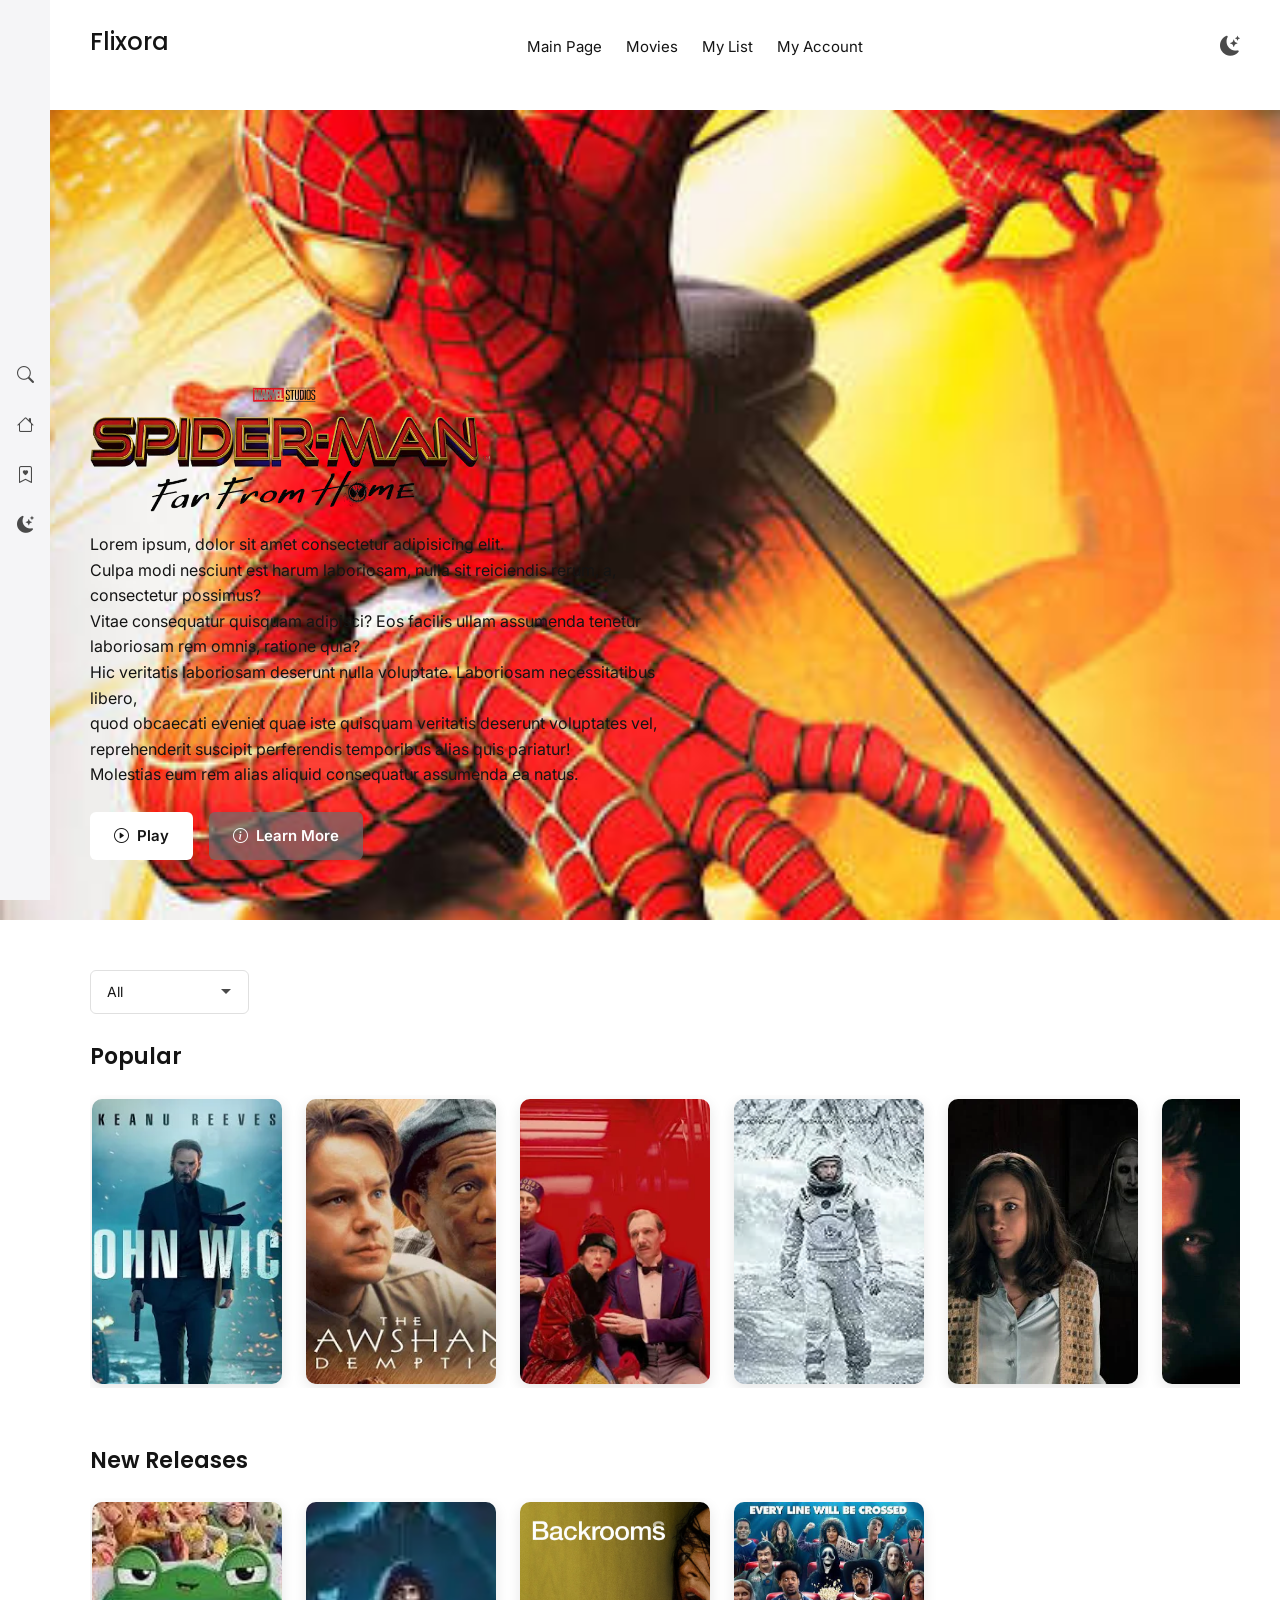
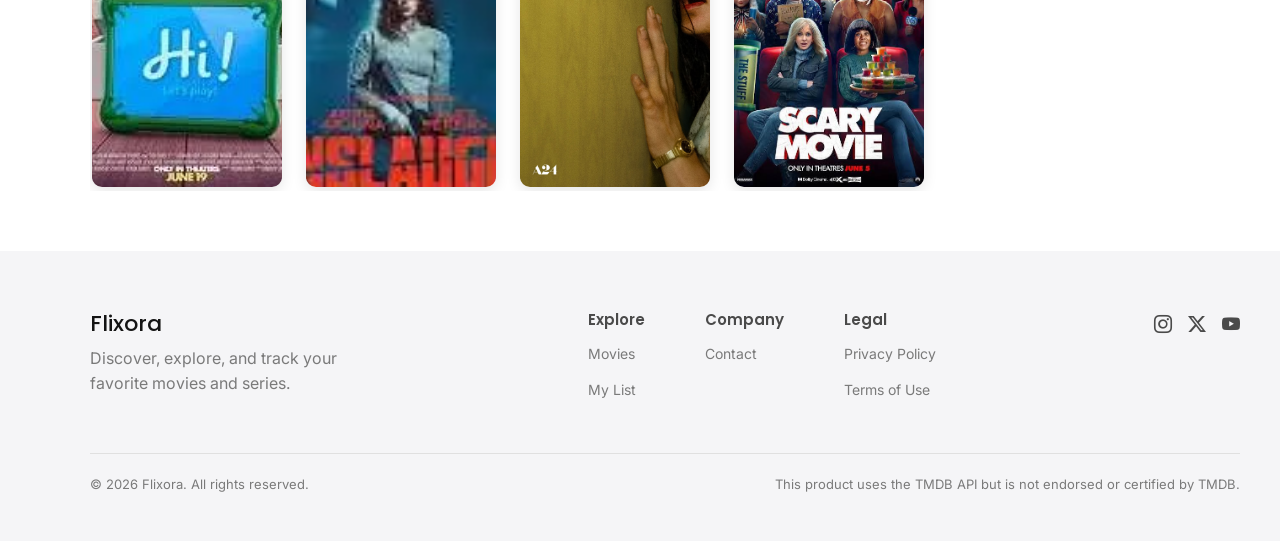
==== commit 083ec955: "dosya güncellemeleri tamamlandı, readme yazılacak ve proje son bulacak" ====
--- a/html/index.html
+++ b/html/index.html
@@ -1,7 +1,7 @@
 <!DOCTYPE html>
 <html lang="en">
 <head>
-    <!-- Meta Tags & SEO -->
+    <!-- Meta Tags & SEO  -->
     <meta charset="UTF-8">
     <meta name="viewport" content="width=device-width, initial-scale=1.0">
 
@@ -35,29 +35,37 @@
     <link rel="stylesheet" href="../css/layout.css">
     <link rel="stylesheet" href="../css/components.css">
     <link rel="stylesheet" href="../css/responsive.css">
+
 </head>
 <body>
+    <!-- Header & Navbar & Aside Bar -->
+
+    <!-- header -->
     <header>
+        <!-- navbar -->
         <nav class="navbar" aria-label="Main Navigation">
             <h2><a href="index.html">Flixora</a></h2>
-            <ul>
+            <ul id="mobile-nav-menu">
                 <li><a href="index.html" class="active">Main Page</a></li>
                 <li><a href="movies.html">Movies</a></li>
                 <li><a href="my-list.html">My List</a></li>
                 <li><a href="account.html">My Account</a></li>
             </ul>
+            <button id="hamburger-btn" class="hamburger-btn" aria-label="Toggle Menu">
+                <i class="bi bi-list"></i>
+            </button>
             <button id="theme-toggle-nav" aria-label="Toggle Dark Mode">
                 <i class="bi bi-moon-stars-fill"></i>
             </button>
         </nav>
     </header>
 
+    <!-- sidebar -->
     <aside class="sidebar" aria-label="Quick Access Menu">
         <ul>
             <li><button id="search-btn" aria-label="Search"><i class="bi bi-search"></i></button></li>
             <li><a href="index.html" aria-label="Home"><i class="bi bi-house"></i></a></li>
-            <li><a href="my-list.html" aria-label="Recent / My List"><i class="bi bi-hourglass-top"></i></a></li>
-            <li><button id="settings-btn" aria-label="Settings"><i class="bi bi-gear-fill"></i></button></li>
+            <li><a href="my-list.html" aria-label="My List"><i class="bi bi-bookmark-heart"></i></a></li>
             <li>
                 <button id="theme-toggle" aria-label="Toggle Dark Mode">
                     <i class="bi bi-moon-stars-fill"></i>
@@ -66,6 +74,7 @@
         </ul>
     </aside>
 
+    <!-- Feature Content -->
     <main class="spidey">
         <img class="hero-bg-secondary" src="../images/spidey2.jpg" alt="Spider-Man Background">
         <img class="featured-title" src="../images/far-from-hpme.png" alt="Spider Man 3">
@@ -121,87 +130,115 @@
             Popular
         </h2>
         <ul class="movie-list">
-            <li>
-                <article class="movie-card">
-                    <img src="../images/john-wick.png" alt="John Wick (2014)">
-                </article>
-            </li>
-
-            <li>
-                <article class="movie-card">
-                    <img src="../images/esaretin-bedeli.png" alt="The Shawsank Redemption (1994)">
-                </article>
-            </li>
-
-            <li>
-                <article class="movie-card">
-                    <img src="../images/budapeşte-hoteli.png" alt="The Grand Budapest Hotel (2014)">
-                </article>
-            </li>
-
-            <li>
-                <article class="movie-card">
-                    <img src="../images/interstellar.png" alt="Interstellar (2014)">
-                </article>
-            </li>
-
-            <li>
-                <article class="movie-card">
-                    <img src="../images/the-conjuring.png" alt="The Conjuring (2013)">
-                </article>
-            </li>
-
-            <li>
-                <article class="movie-card">
-                    <img src="../images/se7en.png" alt="Se7en (1995)">
-                </article>
-            </li>
-
-            <li>
-                <article class="movie-card">
-                    <img src="../images/la-la-land.png" alt="La La Land (2016)">
-                </article>
-            </li>
-
-            <li>
-                <article class="movie-card">
-                    <img src="../images/yuzuklerin-efendisi.png" alt="The Lord of the Rings: The Fellowship of the Ring (2001)">
-                </article>
-            </li>
-
-            <li>
-                <article class="movie-card">
-                    <img src="../images/orumcek-adam-evreninde.png" alt="Spider-Man: Into the Spider-Verse (2018)">
-                </article>
-            </li>
-
-            <li>
-                <article class="movie-card">
-                    <img src="../images/free-solo.png" alt="Free Solo (2018)">
-                </article>
-            </li>
-
-            <li>
-                <article class="movie-card">
-                    <img src="../images/iyi-kotu-ve-cirkin.png" alt="The Good, the Bad and the Ugly (1966)">
-                </article>
-            </li>
-
-            <li>
-                <article class="movie-card">
-                    <img src="../images/schindler-list.png" alt="Schindler's List (1993)">
-                </article>
-            </li>
-
-            <li>
-                <article class="movie-card">
-                    <img src="../images/knives-out.png" alt="Knives Out (2019)">
-                </article>
-            </li>
-
-            <li>
-                <article class="movie-card">
-                    <img src="../images/little-miss-sunshine.png" alt="Little Miss Sunshine (2006)">
+            <li data-genre="thriller">
+                <article class="movie-card">
+                    <a href="movie-detail.html?title=John%20Wick%20(2014)&poster=../images/john-wick.png&genre=Thriller">
+                        <img src="../images/john-wick.png" alt="John Wick (2014)">
+                    </a>
+                </article>
+            </li>
+
+            <li data-genre="drama">
+                <article class="movie-card">
+                    <a href="movie-detail.html?title=The%20Shawshank%20Redemption%20(1994)&poster=../images/esaretin-bedeli.png&genre=Drama">
+                        <img src="../images/esaretin-bedeli.png" alt="The Shawsank Redemption (1994)">
+                    </a>
+                </article>
+            </li>
+
+            <li data-genre="comedy">
+                <article class="movie-card">
+                    <a href="movie-detail.html?title=The%20Grand%20Budapest%20Hotel%20(2014)&poster=../images/budapeşte-hoteli.png&genre=Comedy">
+                        <img src="../images/budapeşte-hoteli.png" alt="The Grand Budapest Hotel (2014)">
+                    </a>
+                </article>
+            </li>
+
+            <li data-genre="sci-fiction">
+                <article class="movie-card">
+                    <a href="movie-detail.html?title=Interstellar%20(2014)&poster=../images/interstellar.png&genre=Science-Fiction">
+                        <img src="../images/interstellar.png" alt="Interstellar (2014)">
+                    </a>
+                </article>
+            </li>
+
+            <li data-genre="horror">
+                <article class="movie-card">
+                    <a href="movie-detail.html?title=The%20Conjuring%20(2013)&poster=../images/the-conjuring.png&genre=Horror">
+                        <img src="../images/the-conjuring.png" alt="The Conjuring (2013)">
+                    </a>
+                </article>
+            </li>
+
+            <li data-genre="thriller">
+                <article class="movie-card">
+                    <a href="movie-detail.html?title=Se7en%20(1995)&poster=../images/se7en.png&genre=Thriller">
+                        <img src="../images/se7en.png" alt="Se7en (1995)">
+                    </a>
+                </article>
+            </li>
+
+            <li data-genre="romantic">
+                <article class="movie-card">
+                    <a href="movie-detail.html?title=La%20La%20Land%20(2016)&poster=../images/la-la-land.png&genre=Romance">
+                        <img src="../images/la-la-land.png" alt="La La Land (2016)">
+                    </a>
+                </article>
+            </li>
+
+            <li data-genre="fantasy">
+                <article class="movie-card">
+                    <a href="movie-detail.html?title=The%20Lord%20of%20the%20Rings%20(2001)&poster=../images/yuzuklerin-efendisi.png&genre=Fantasy">
+                        <img src="../images/yuzuklerin-efendisi.png" alt="The Lord of the Rings: The Fellowship of the Ring (2001)">
+                    </a>
+                </article>
+            </li>
+
+            <li data-genre="animation">
+                <article class="movie-card">
+                    <a href="movie-detail.html?title=Spider-Man%3A%20Into%20the%20Spider-Verse%20(2018)&poster=../images/orumcek-adam-evreninde.png&genre=Animation">
+                        <img src="../images/orumcek-adam-evreninde.png" alt="Spider-Man: Into the Spider-Verse (2018)">
+                    </a>
+                </article>
+            </li>
+
+            <li data-genre="documentaries">
+                <article class="movie-card">
+                    <a href="movie-detail.html?title=Free%20Solo%20(2018)&poster=../images/free-solo.png&genre=Documentary">
+                        <img src="../images/free-solo.png" alt="Free Solo (2018)">
+                    </a>
+                </article>
+            </li>
+
+            <li data-genre="western">
+                <article class="movie-card">
+                    <a href="movie-detail.html?title=The%20Good%2C%20the%20Bad%20and%20the%20Ugly%20(1966)&poster=../images/iyi-kotu-ve-cirkin.png&genre=Western">
+                        <img src="../images/iyi-kotu-ve-cirkin.png" alt="The Good, the Bad and the Ugly (1966)">
+                    </a>
+                </article>
+            </li>
+
+            <li data-genre="history">
+                <article class="movie-card">
+                    <a href="movie-detail.html?title=Schindler%27s%20List%20(1993)&poster=../images/schindler-list.png&genre=History">
+                        <img src="../images/schindler-list.png" alt="Schindler's List (1993)">
+                    </a>
+                </article>
+            </li>
+
+            <li data-genre="whodunit">
+                <article class="movie-card">
+                    <a href="movie-detail.html?title=Knives%20Out%20(2019)&poster=../images/knives-out.png&genre=Detective">
+                        <img src="../images/knives-out.png" alt="Knives Out (2019)">
+                    </a>
+                </article>
+            </li>
+
+            <li data-genre="indie">
+                <article class="movie-card">
+                    <a href="movie-detail.html?title=Little%20Miss%20Sunshine%20(2006)&poster=../images/little-miss-sunshine.png&genre=Indie">
+                        <img src="../images/little-miss-sunshine.png" alt="Little Miss Sunshine (2006)">
+                    </a>
                 </article>
             </li>
         </ul>
@@ -212,27 +249,35 @@
             New Releases
         </h2>
         <ul class="movie-list">
-            <li>
-                <article class="movie-card">
-                    <img src="../images/toy-story.png" alt="Toy Story 5 (2026)">
-                </article>
-            </li>
-
-            <li>
-                <article class="movie-card">
-                    <img src="../images/onslaught.png" alt="Onslaught (2026)">
-                </article>
-            </li>
-
-            <li>
-                <article class="movie-card">
-                    <img src="../images/backrooms.jpg" alt="Backrooms (2026)">
-                </article>
-            </li>
-
-            <li>
-                <article class="movie-card">
-                    <img src="../images/scary-movie.jpg" alt="Scary Movie 6 (2026)">
+            <li data-genre="animation">
+                <article class="movie-card">
+                    <a href="movie-detail.html?title=Toy%20Story%205%20(2026)&poster=../images/toy-story.png&genre=Animation">
+                        <img src="../images/toy-story.png" alt="Toy Story 5 (2026)">
+                    </a>
+                </article>
+            </li>
+
+            <li data-genre="action">
+                <article class="movie-card">
+                    <a href="movie-detail.html?title=Onslaught%20(2026)&poster=../images/onslaught.png&genre=Action">
+                        <img src="../images/onslaught.png" alt="Onslaught (2026)">
+                    </a>
+                </article>
+            </li>
+
+            <li data-genre="horror">
+                <article class="movie-card">
+                    <a href="movie-detail.html?title=Backrooms%20(2026)&poster=../images/backrooms.jpg&genre=Horror">
+                        <img src="../images/backrooms.jpg" alt="Backrooms (2026)">
+                    </a>
+                </article>
+            </li>
+
+            <li data-genre="comedy">
+                <article class="movie-card">
+                    <a href="movie-detail.html?title=Scary%20Movie%206%20(2026)&poster=../images/scary-movie.jpg&genre=Comedy">
+                        <img src="../images/scary-movie.jpg" alt="Scary Movie 6 (2026)">
+                    </a>
                 </article>
             </li>
         </ul>
@@ -288,5 +333,7 @@
     <script src="../javascript/theme.js"></script>
     <script src="../javascript/genre-filter.js"></script>
     <script src="../javascript/carousel.js"></script>
+    <script src="../javascript/responsive-menu.js"></script>
+
 </body>
 </html>
--- a/css/components.css
+++ b/css/components.css
@@ -121,6 +121,10 @@
     box-shadow: 0 10px 24px var(--shadow-color);
 }
 
+.movie-card a {
+    display: block;
+}
+
 .movie-card img {
     width: 100%;
     aspect-ratio: 2 / 3;
@@ -144,6 +148,15 @@
 
 .movie-card:hover .movie-overlay {
     opacity: 1;
+}
+
+.movie-overlay a,
+.movie-overlay button {
+    display: flex;
+    align-items: center;
+    justify-content: center;
+    color: #ffffff;
+    font-size: 18px;
 }
 
 /* Movie Grid (Movies Page) */
@@ -385,4 +398,9 @@
 .search-result-item span {
     font-size: 14px;
     font-weight: 500;
+}
+
+/* Hamburger Button */
+.hamburger-btn {
+    color: var(--text-primary);
 }
--- a/css/responsive.css
+++ b/css/responsive.css
@@ -1,4 +1,8 @@
-/* Responsive Styles for Flixora */
+/* Hamburger Button (hidden on desktop) */
+.hamburger-btn {
+    display: none;
+    font-size: 22px;
+}
 
 @media (max-width: 1024px) {
     header {
@@ -21,14 +25,22 @@
     .navbar ul {
         gap: 16px;
     }
+
+    .movie-card {
+        width: 160px;
+    }
 }
 
 @media (max-width: 768px) {
+    body {
+        padding-top: 80px;
+    }
+
     header {
         padding: 12px 16px;
     }
 
-    /* Hide sidebar on smaller screens or adjust as needed */
+    /* Sidebar hidden, replaced by hamburger nav */
     .sidebar {
         display: none;
     }
@@ -37,17 +49,76 @@
     .filter-group,
     .mlist-container,
     .account-container,
+    .login-container,
     .site-footer {
         padding-left: 16px;
         padding-right: 16px;
     }
 
-    .navbar {
-        grid-template-columns: 1fr auto;
+    .spidey {
+        height: 70vh;
+        padding-bottom: 30px;
     }
 
-    .navbar ul {
-        display: none; /* Can be adapted into a hamburger menu later */
+    .featured-title {
+        max-width: 260px;
+    }
+
+    .featured-description {
+        display: none;
+    }
+
+    .navbar {
+        grid-template-columns: auto 1fr auto auto;
+    }
+
+    .hamburger-btn {
+        display: flex;
+        align-items: center;
+        justify-content: center;
+    }
+
+    .navbar ul#mobile-nav-menu {
+        position: fixed;
+        top: 68px;
+        left: 0;
+        width: 100%;
+        background-color: var(--bg-primary);
+        flex-direction: column;
+        align-items: flex-start;
+        gap: 0;
+        padding: 0;
+        max-height: 0;
+        overflow: hidden;
+        transition: max-height 0.3s ease;
+        z-index: 150;
+        border-bottom: 1px solid var(--border-color);
+    }
+
+    .navbar ul#mobile-nav-menu.open {
+        max-height: 300px;
+    }
+
+    .navbar ul#mobile-nav-menu li {
+        width: 100%;
+    }
+
+    .navbar ul#mobile-nav-menu li a {
+        display: block;
+        width: 100%;
+        padding: 14px 20px;
+    }
+
+    .movie-list {
+        gap: 12px;
+    }
+
+    .movie-card {
+        width: 130px;
+    }
+
+    .carousel-btn {
+        display: none;
     }
 
     .footer-top {
@@ -59,19 +130,47 @@
         flex-direction: column;
         gap: 30px;
     }
+
+    .footer-bottom {
+        flex-direction: column;
+        gap: 10px;
+        text-align: center;
+    }
+
+    .account-card {
+        flex-direction: column;
+        text-align: center;
+    }
 }
 
 @media (max-width: 480px) {
     .featured-title {
-        font-size: 24px;
-    }
-
-    .featured-description {
-        font-size: 14px;
+        max-width: 200px;
     }
 
     .movie-grid {
-        grid-template-columns: repeat(auto-fill, minmax(140px, 1fr));
+        grid-template-columns: repeat(auto-fill, minmax(120px, 1fr));
         gap: 12px;
     }
+
+    .movie-card {
+        width: 110px;
+    }
+
+    .login-card {
+        max-width: 100%;
+    }
+
+    .search-modal-content {
+        width: 95%;
+        padding: 16px;
+    }
+
+    .genres {
+        width: 100%;
+    }
+
+    .filter-group {
+        width: 100%;
+    }
 }
